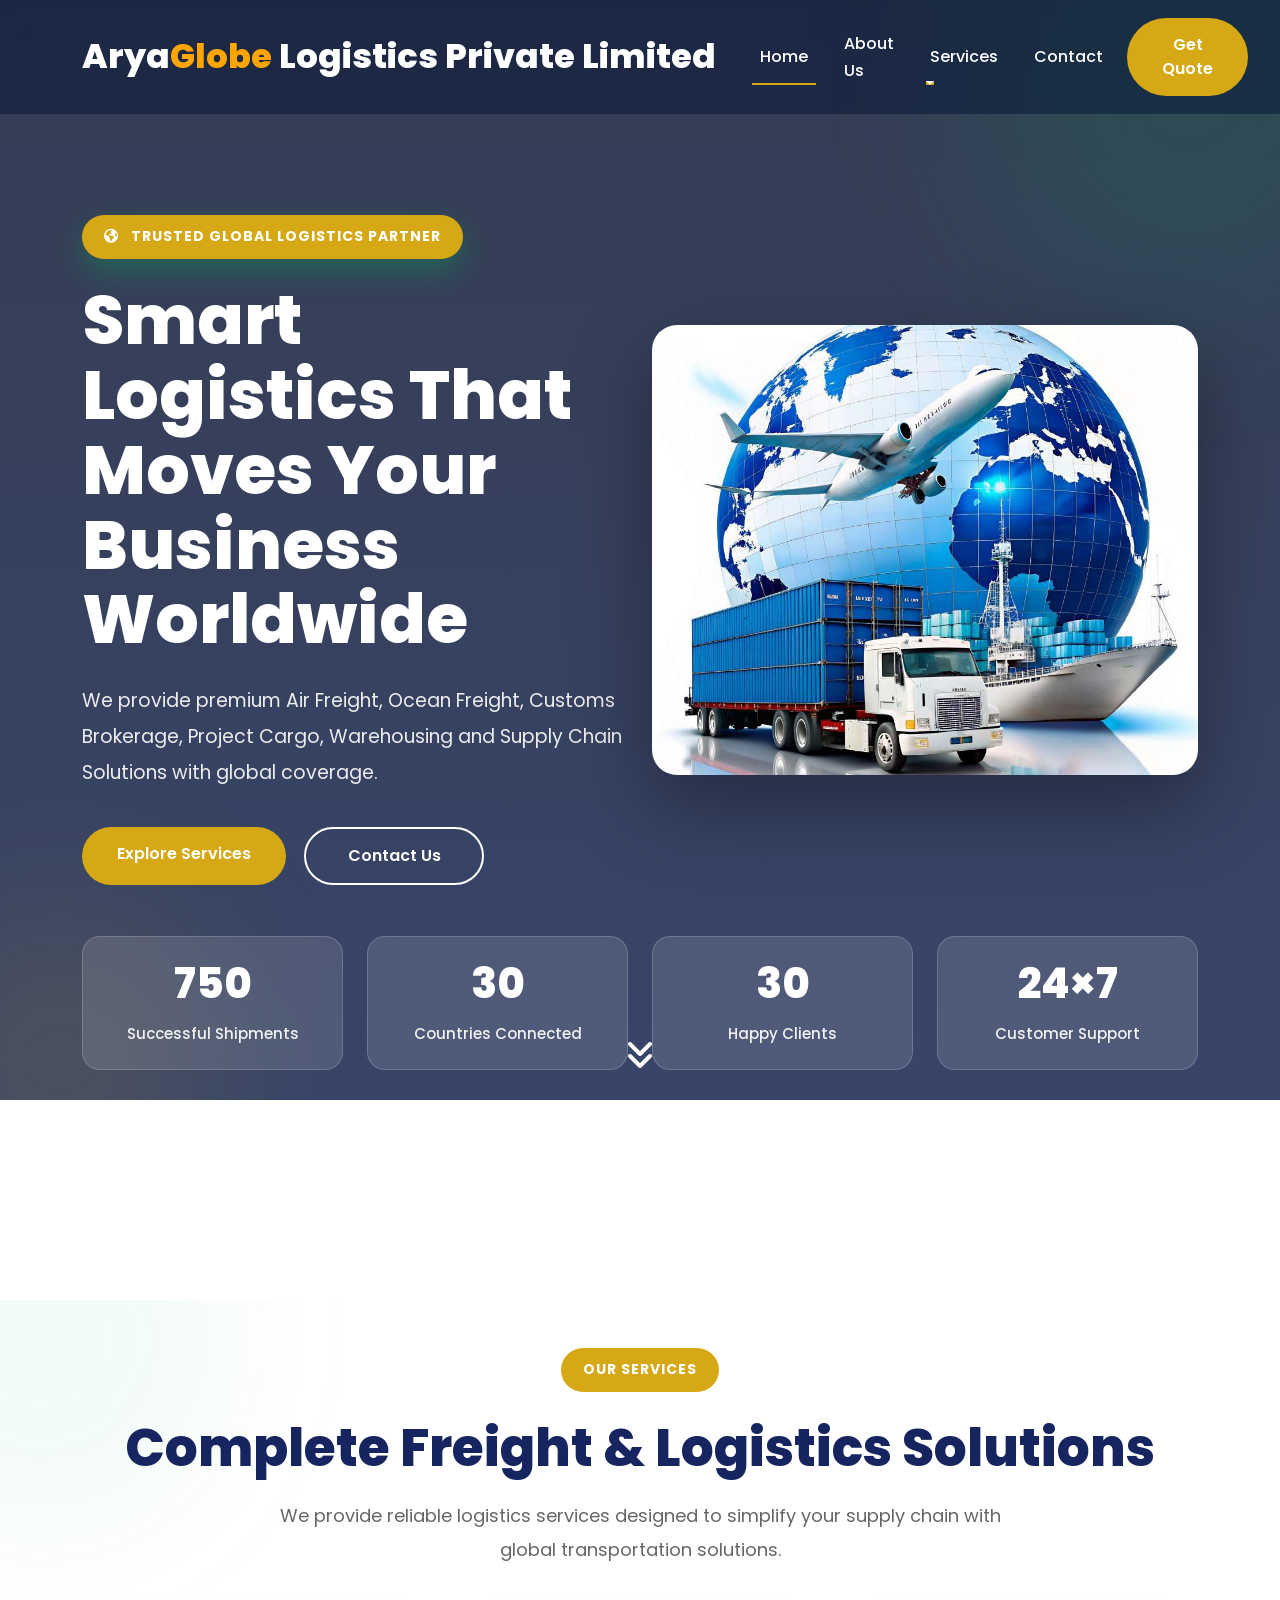
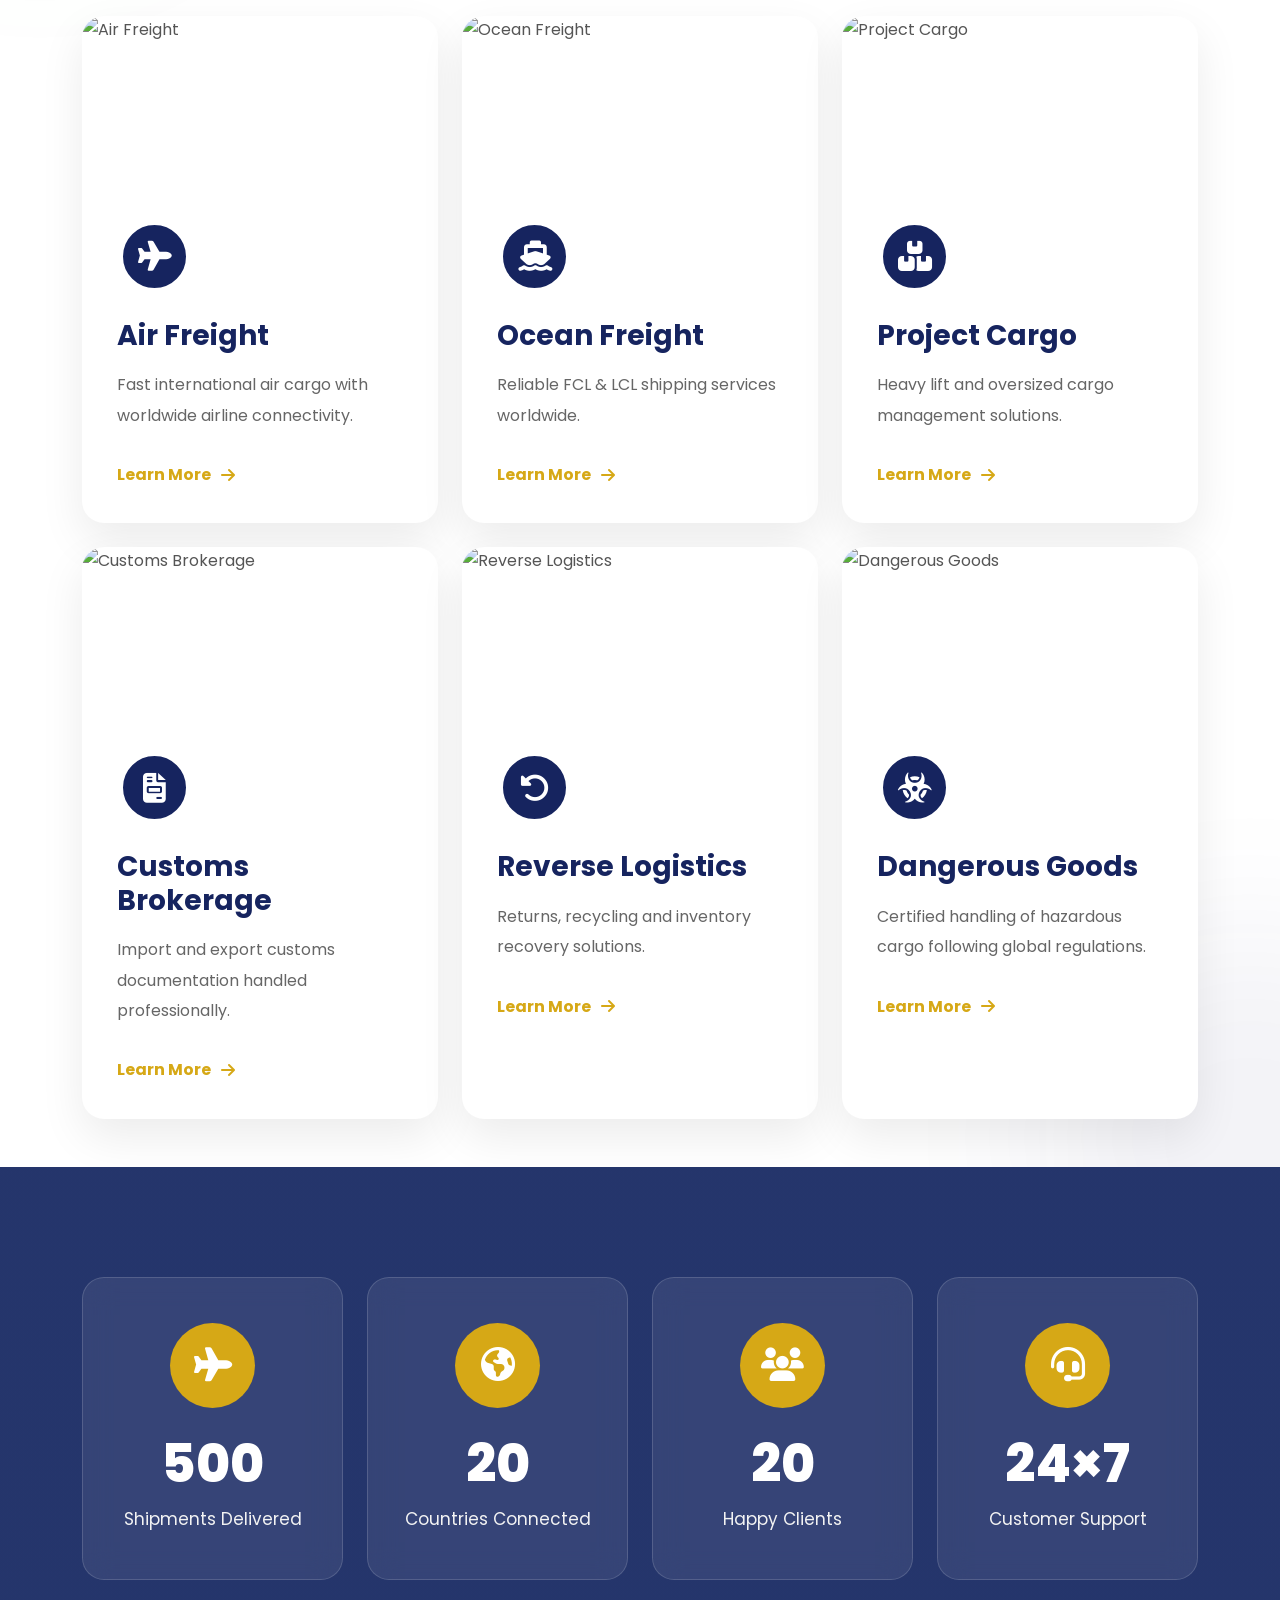
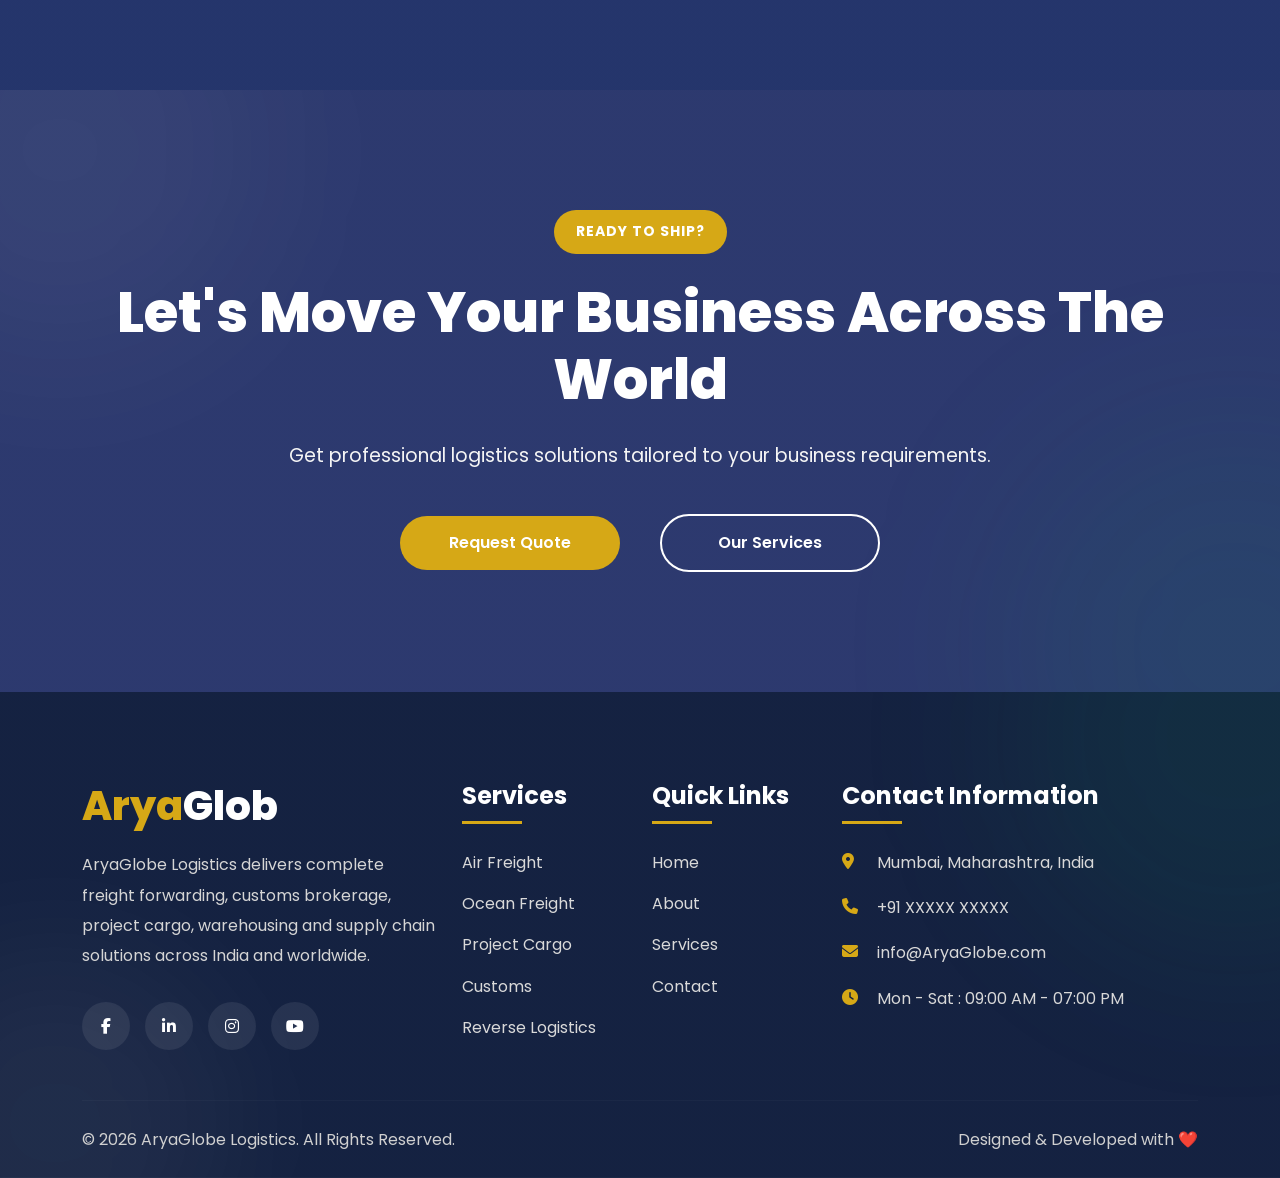
==== index.html @ 03ef766a "newChanges" ====
<!DOCTYPE html>
<html lang="en">

<head>

    <!-- ==========================================
            META TAGS
    =========================================== -->

    <meta charset="UTF-8">

    <meta http-equiv="X-UA-Compatible"
        content="IE=edge">

    <meta name="viewport"
        content="width=device-width, initial-scale=1.0">

    <meta name="description"
        content="AryaGlobe Logistics provides global logistics, freight forwarding, customs brokerage, air freight, ocean freight, project cargo and supply chain solutions.">

    <meta name="keywords"
        content="Logistics, Freight Forwarding, Air Freight, Ocean Freight, Customs Brokerage, Supply Chain, Cargo">

    <meta name="author"
        content="AryaGlobe Logistics">

    <meta property="og:title"
        content="AryaGlobe Logistics">

    <meta property="og:description"
        content="Reliable Freight & Logistics Solutions Worldwide">

    <meta property="og:image"
        content="images/hero-bg.jpg">

    <meta property="og:type"
        content="website">

    <title>

        AryaGlobe Logistics | Global Logistics & Freight Solutions

    </title>

    <!-- Favicon -->

    <link rel="icon"
        href="images/favicon.png">

    <!-- Google Font -->

    <link rel="preconnect"
        href="https://fonts.googleapis.com">

    <link rel="preconnect"
        href="https://fonts.gstatic.com"
        crossorigin>

    <link href="https://fonts.googleapis.com/css2?family=Poppins:wght@300;400;500;600;700;800&display=swap"
        rel="stylesheet">

    <!-- Bootstrap -->

    <link href="https://cdn.jsdelivr.net/npm/bootstrap@5.3.3/dist/css/bootstrap.min.css"
        rel="stylesheet">

    <!-- Bootstrap Icons -->

    <link rel="stylesheet"
        href="https://cdn.jsdelivr.net/npm/bootstrap-icons@1.11.3/font/bootstrap-icons.min.css">

    <!-- Font Awesome -->

    <link rel="stylesheet"
        href="https://cdnjs.cloudflare.com/ajax/libs/font-awesome/6.6.0/css/all.min.css">

    <!-- AOS -->

    <link href="https://unpkg.com/aos@2.3.4/dist/aos.css"
        rel="stylesheet">

    <!-- CSS -->

    <link rel="stylesheet"
        href="style.css">

    <link rel="stylesheet"
        href="responsive.css">

</head>

<body>

<!-- ===========================
        NAVBAR
============================ -->

<nav class="navbar navbar-expand-lg fixed-top">

    <div class="container">

        <a class="navbar-brand"
            href="index.html">

            Arya<span>Globe </span>Logistics Private Limited

        </a>

        <button class="navbar-toggler"

            type="button"

            data-bs-toggle="collapse"

            data-bs-target="#menu">

            <i class="fa-solid fa-bars"></i>

        </button>

        <div class="collapse navbar-collapse"

            id="menu">

            <ul class="navbar-nav ms-auto align-items-lg-center">

                <li class="nav-item">

                    <a class="nav-link active"

                        href="index.html">

                        Home

                    </a>

                </li>

                <li class="nav-item">

                    <a class="nav-link"

                        href="aboutus.html">

                        About Us

                    </a>

                </li>

                <li class="nav-item dropdown">

                    <a class="nav-link dropdown-toggle"

                        href="#"

                        role="button"

                        data-bs-toggle="dropdown">

                        Services

                    </a>

                    <ul class="dropdown-menu">

                        <li><a class="dropdown-item" href="air-freight.html">

                                <i class="fa-solid fa-plane me-2"></i>

                                Air Freight

                            </a></li>

                        <li><a class="dropdown-item" href="oceanfreight.html">

                                <i class="fa-solid fa-ship me-2"></i>

                                Ocean Freight

                            </a></li>

                        <li><a class="dropdown-item" href="project-cargo.html">

                                <i class="fa-solid fa-boxes-stacked me-2"></i>

                                Project Cargo

                            </a></li>

                        <li><a class="dropdown-item" href="custom-brokerage.html">

                                <i class="fa-solid fa-file-invoice me-2"></i>

                                Customs Brokerage

                            </a></li>

                        <li><a class="dropdown-item" href="reverse-logistics.html">

                                <i class="fa-solid fa-rotate-left me-2"></i>

                                Reverse Logistics

                            </a></li>

                        <li><a class="dropdown-item" href="dangerous-goods.html">

                                <i class="fa-solid fa-biohazard me-2"></i>

                                Dangerous Goods Handling

                            </a></li>

                    </ul>

                </li>

                <li class="nav-item">

                    <a class="nav-link"

                        href="contact.html">

                        Contact

                    </a>

                </li>

                <li class="nav-item ms-lg-3">

                    <a href="contact.html"

                        class="btn btn-success">

                        Get Quote

                    </a>

                </li>

            </ul>

        </div>

    </div>

</nav>

<!-- ======================================
        HERO SECTION
====================================== -->

<section class="hero">

    <div class="hero-bg"></div>

    <div class="overlay"></div>

    <div class="container">

        <div class="row align-items-center min-vh-100">

            <!-- LEFT -->

            <div class="col-lg-6 hero-content">

                <span class="hero-tag">

                    <i class="fa-solid fa-earth-americas"></i>

                    Trusted Global Logistics Partner

                </span>

                <h1>

                    Smart Logistics
                    That Moves
                    Your Business
                    Worldwide

                </h1>

                <p>

                    We provide premium Air Freight,
                    Ocean Freight,
                    Customs Brokerage,
                    Project Cargo,
                    Warehousing and Supply Chain
                    Solutions with global coverage.

                </p>

                <div class="hero-buttons">

                    <a href="services.html"

                        class="btn btn-success">

                        Explore Services

                    </a>

                    <a href="contact.html"

                        class="btn btn-outline-light">

                        Contact Us

                    </a>

                </div>

            </div>

            <!-- RIGHT -->

            <div class="col-lg-6">

                <div class="hero-image">

                    <img src="images/Home.jpeg"

                        class="img-fluid"

                        alt="Logistics">

                    <!-- <div class="floating-card top-card">

                        <i class="fa-solid fa-plane"></i>

                        <div>

                            <strong>

                                Air Freight

                            </strong>

                            <br>

                            Fast Worldwide Delivery

                        </div>

                    </div> -->

                    <!-- <div class="floating-card bottom-card">

                        <i class="fa-solid fa-ship"></i>

                        <div>

                            <strong>

                                Ocean Freight

                            </strong>

                            <br>

                            Global Shipping

                        </div>

                    </div> -->

                </div>

            </div>
                        <!-- ===========================
                 HERO STATS
            ============================ -->

        </div>

    </div>

    <div class="hero-stats">

        <div class="container">

            <div class="row g-4">

                <div class="col-lg-3 col-md-6 col-6">

                    <div class="stat-item">

                        <h2 class="counter" data-target="2500">2500+</h2>

                        <span>Successful Shipments</span>

                    </div>

                </div>

                <div class="col-lg-3 col-md-6 col-6">

                    <div class="stat-item">

                        <h2 class="counter" data-target="50">50+</h2>

                        <span>Countries Connected</span>

                    </div>

                </div>

                <div class="col-lg-3 col-md-6 col-6">

                    <div class="stat-item">

                        <h2 class="counter" data-target="100">100+</h2>

                        <span>Happy Clients</span>

                    </div>

                </div>

                <div class="col-lg-3 col-md-6 col-6">

                    <div class="stat-item">

                        <h2>24×7</h2>

                        <span>Customer Support</span>

                    </div>

                </div>

            </div>

        </div>

    </div>

    <!-- ===========================
         SCROLL DOWN
    ============================ -->

    <div class="scroll-down">

        <a href="#about">

            <i class="fa-solid fa-angles-down"></i>

        </a>

    </div>

</section>

<!-- ==========================================
        HERO END
========================================== -->

<!-- ==========================================
        ABOUT SECTION START
========================================== -->

<section id="about" class="about-preview">

    <div class="container">

        <div class="row align-items-center">

            <!-- About section starts in Part 2 -->

        </div>

    </div>

</section>
<!-- ===================================================
     ABOUT SECTION
=================================================== -->


<!-- ==================================================
     SERVICES SECTION
=================================================== -->

<section class="services-section py-5">

    <div class="container">

        <div class="text-center mb-5">

            <span class="section-tag">

                OUR SERVICES

            </span>

            <h2>

                Complete Freight &
                Logistics Solutions

            </h2>

            <p class="section-desc">

                We provide reliable logistics services designed
                to simplify your supply chain with global
                transportation solutions.

            </p>

        </div>

        <div class="row g-4">

            <!-- AIR FREIGHT -->

            <div class="col-lg-4 col-md-6">

                <div class="service-card">

                    <div class="service-image">

                        <img src="https://images.unsplash.com/photo-1436491865332-7a61a109cc05?auto=format&fit=crop&w=900&q=80"
                            alt="Air Freight">

                    </div>

                    <div class="service-content">

                        <div class="service-icon">

                            <i class="fa-solid fa-plane"></i>

                        </div>

                        <h3>

                            Air Freight

                        </h3>

                        <p>

                            Fast international air cargo with
                            worldwide airline connectivity.

                        </p>

                        <a href="air-freight.html">

                            Learn More

                            <i class="fa-solid fa-arrow-right"></i>

                        </a>

                    </div>

                </div>

            </div>

            <!-- OCEAN -->

            <div class="col-lg-4 col-md-6">

                <div class="service-card">

                    <div class="service-image">

                        <img src="https://images.unsplash.com/photo-1500375592092-40eb2168fd21?auto=format&fit=crop&w=900&q=80"
                            alt="Ocean Freight">

                    </div>

                    <div class="service-content">

                        <div class="service-icon">

                            <i class="fa-solid fa-ship"></i>

                        </div>

                        <h3>

                            Ocean Freight

                        </h3>

                        <p>

                            Reliable FCL & LCL shipping
                            services worldwide.

                        </p>

                        <a href="oceanfreight.html">

                            Learn More

                            <i class="fa-solid fa-arrow-right"></i>

                        </a>

                    </div>

                </div>

            </div>

            <!-- PROJECT -->

            <div class="col-lg-4 col-md-6">

                <div class="service-card">

                    <div class="service-image">

                        <img src="https://images.unsplash.com/photo-1517048676732-d65bc937f952?auto=format&fit=crop&w=900&q=80"
                            alt="Project Cargo">

                    </div>

                    <div class="service-content">

                        <div class="service-icon">

                            <i class="fa-solid fa-boxes-stacked"></i>

                        </div>

                        <h3>

                            Project Cargo

                        </h3>

                        <p>

                            Heavy lift and oversized cargo
                            management solutions.

                        </p>

                        <a href="project-cargo.html">

                            Learn More

                            <i class="fa-solid fa-arrow-right"></i>

                        </a>

                    </div>

                </div>

            </div>

            <!-- CUSTOMS -->

            <div class="col-lg-4 col-md-6">

                <div class="service-card">

                    <div class="service-image">

                        <img src="https://images.unsplash.com/photo-1454165804606-c3d57bc86b40?auto=format&fit=crop&w=900&q=80"
                            alt="Customs Brokerage">

                    </div>

                    <div class="service-content">

                        <div class="service-icon">

                            <i class="fa-solid fa-file-invoice"></i>

                        </div>

                        <h3>

                            Customs Brokerage

                        </h3>

                        <p>

                            Import and export customs
                            documentation handled professionally.

                        </p>

                        <a href="custom-brokerage.html">

                            Learn More

                            <i class="fa-solid fa-arrow-right"></i>

                        </a>

                    </div>

                </div>

            </div>

            <!-- REVERSE -->

            <div class="col-lg-4 col-md-6">

                <div class="service-card">

                    <div class="service-image">

                        <img src="https://images.unsplash.com/photo-1520607162513-77705c0f0d4a?auto=format&fit=crop&w=900&q=80"
                            alt="Reverse Logistics">

                    </div>

                    <div class="service-content">

                        <div class="service-icon">

                            <i class="fa-solid fa-rotate-left"></i>

                        </div>

                        <h3>

                            Reverse Logistics

                        </h3>

                        <p>

                            Returns, recycling and
                            inventory recovery solutions.

                        </p>

                        <a href="reverse-logistics.html">

                            Learn More

                            <i class="fa-solid fa-arrow-right"></i>

                        </a>

                    </div>

                </div>

            </div>

            <!-- DG -->

            <div class="col-lg-4 col-md-6">

                <div class="service-card">

                    <div class="service-image">

                        <img src="https://images.unsplash.com/photo-1586528116311-ad8dd3c8310d?auto=format&fit=crop&w=900&q=80"
                            alt="Dangerous Goods">

                    </div>

                    <div class="service-content">

                        <div class="service-icon">

                            <i class="fa-solid fa-biohazard"></i>

                        </div>

                        <h3>

                            Dangerous Goods

                        </h3>

                        <p>

                            Certified handling of hazardous
                            cargo following global regulations.

                        </p>

                        <a href="dangerous-goods.html">

                            Learn More

                            <i class="fa-solid fa-arrow-right"></i>

                        </a>

                    </div>

                </div>

            </div>

        </div>

    </div>

</section>
<!-- ==================================================
     WHY CHOOSE US
================================================== -->

<!-- <section class="why-section">

    <div class="container">

        <div class="text-center mb-5">

            <span class="section-tag">

                WHY CHOOSE US

            </span>

            <h2>

                Your Trusted Global Logistics Partner

            </h2>

            <p class="section-desc">

                We combine innovation, technology and
                operational excellence to deliver world-class
                logistics services.

            </p>

        </div>

        <div class="row g-4">

            <div class="col-lg-3 col-md-6">

                <div class="why-card">

                    <i class="fa-solid fa-earth-americas"></i>

                    <h4>

                        Global Network

                    </h4>

                    <p>

                        Worldwide freight connectivity across
                        major international destinations.

                    </p>

                </div>

            </div>

            <div class="col-lg-3 col-md-6">

                <div class="why-card">

                    <i class="fa-solid fa-truck-fast"></i>

                    <h4>

                        Fast Delivery

                    </h4>

                    <p>

                        On-time transportation backed by
                        modern logistics planning.

                    </p>

                </div>

            </div>

            <div class="col-lg-3 col-md-6">

                <div class="why-card">

                    <i class="fa-solid fa-shield-halved"></i>

                    <h4>

                        Safe Handling

                    </h4>

                    <p>

                        Secure cargo handling with complete
                        shipment protection.

                    </p>

                </div>

            </div>

            <div class="col-lg-3 col-md-6">

                <div class="why-card">

                    <i class="fa-solid fa-headset"></i>

                    <h4>

                        24×7 Support

                    </h4>

                    <p>

                        Dedicated logistics professionals
                        ready to assist anytime.

                    </p>

                </div>

            </div>

        </div>

    </div>

</section> -->

<!-- ==================================================
     COMPANY HIGHLIGHTS
================================================== -->

<!-- <section class="company-section">

    <div class="container">

        <div class="row align-items-center g-5">

            <div class="col-lg-6">

                <img src="https://images.unsplash.com/photo-1519003722824-194d4455a60c?auto=format&fit=crop&w=900&q=80"
                     class="img-fluid company-img"
                     alt="Freight Forwarding">

            </div>

            <div class="col-lg-6">

                <span class="section-tag">

                    COMPANY STRENGTHS

                </span>

                <h2>

                    Delivering Logistics Excellence Worldwide

                </h2>

                <p>

                    AryaGlobe Logistics provides customized
                    transportation solutions supported by
                    experienced professionals and modern
                    technology.

                </p>

                <ul class="company-list">

                    <li><i class="fa-solid fa-circle-check"></i> Air Freight</li>

                    <li><i class="fa-solid fa-circle-check"></i> Ocean Freight</li>

                    <li><i class="fa-solid fa-circle-check"></i> Customs Brokerage</li>

                    <li><i class="fa-solid fa-circle-check"></i> Project Cargo</li>

                    <li><i class="fa-solid fa-circle-check"></i> Reverse Logistics</li>

                    <li><i class="fa-solid fa-circle-check"></i> Dangerous Goods</li>

                </ul>

                <a href="aboutus.html"
                   class="btn btn-success mt-4">

                    Learn More

                </a>

            </div>

        </div>

    </div>

</section> -->

<!-- ==================================================
     OPERATIONS GALLERY
================================================== -->

<!-- <section class="gallery-section">

    <div class="container">

        <div class="text-center mb-5">

            <span class="section-tag">

                OUR OPERATIONS

            </span>

            <h2>

                Global Logistics Network

            </h2>

            <p class="section-desc">

                Reliable freight transportation across
                Air, Ocean and Road.

            </p>

        </div>

        <div class="row g-4">

            <div class="col-lg-4">

                <div class="gallery-card">

                    <img src="https://images.unsplash.com/photo-1494412519320-aa613dfb7738?auto=format&fit=crop&w=900&q=80"
                         alt="Warehouse">

                </div>

            </div>

            <div class="col-lg-4">

                <div class="gallery-card">

                    <img src="https://images.unsplash.com/photo-1519003722824-194d4455a60c?auto=format&fit=crop&w=900&q=80"
     alt="Shipping">

                </div>

            </div>

            <div class="col-lg-4">

                <div class="gallery-card">

                    <img src="https://images.unsplash.com/photo-1515169067868-5387ec356754?auto=format&fit=crop&w=900&q=80"
                         alt="Cargo">

                </div>

            </div>

        </div>

    </div>

</section> -->
<!-- ===========================================
     STATISTICS
=========================================== -->

<section class="stats-section">

    <div class="container">

        <div class="row g-4">

            <div class="col-lg-3 col-md-6">

                <div class="stat-card">

                    <i class="fa-solid fa-plane"></i>

                    <h2 class="counter" data-target="2500">0</h2>

                    <p>Shipments Delivered</p>

                </div>

            </div>

            <div class="col-lg-3 col-md-6">

                <div class="stat-card">

                    <i class="fa-solid fa-earth-americas"></i>

                    <h2 class="counter" data-target="50">0</h2>

                    <p>Countries Connected</p>

                </div>

            </div>

            <div class="col-lg-3 col-md-6">

                <div class="stat-card">

                    <i class="fa-solid fa-users"></i>

                    <h2 class="counter" data-target="100">0</h2>

                    <p>Happy Clients</p>

                </div>

            </div>

            <div class="col-lg-3 col-md-6">

                <div class="stat-card">

                    <i class="fa-solid fa-headset"></i>

                    <h2>24×7</h2>

                    <p>Customer Support</p>

                </div>

            </div>

        </div>

    </div>

</section>

<!-- ===========================================
     TESTIMONIALS
=========================================== -->

<!-- <section class="testimonial-section">

    <div class="container">

        <div class="text-center mb-5">

            <span class="section-tag">

                TESTIMONIALS

            </span>

            <h2>

                What Our Clients Say

            </h2>

            <p class="section-desc">

                Trusted by businesses across industries.

            </p>

        </div>

        <div class="row g-4">

            <div class="col-lg-4">

                <div class="testimonial-card">

                    <div class="stars">

                        ★★★★★

                    </div>

                    <p>

                        AryaGlobe handled our international cargo
                        professionally and delivered before schedule.

                    </p>

                    <h5>

                        Rahul Sharma

                    </h5>

                    <span>

                        Export Manager

                    </span>

                </div>

            </div>

            <div class="col-lg-4">

                <div class="testimonial-card">

                    <div class="stars">

                        ★★★★★

                    </div>

                    <p>

                        Excellent customs clearance and outstanding
                        customer support throughout the shipment.

                    </p>

                    <h5>

                        Priya Mehta

                    </h5>

                    <span>

                        Supply Chain Head

                    </span>

                </div>

            </div>

            <div class="col-lg-4">

                <div class="testimonial-card">

                    <div class="stars">

                        ★★★★★

                    </div>

                    <p>

                        Fast delivery, competitive pricing and
                        complete shipment visibility.

                    </p>

                    <h5>

                        David Joseph

                    </h5>

                    <span>

                        Operations Director

                    </span>

                </div>

            </div>

        </div>

    </div>

</section> -->

<!-- ===========================================
     CALL TO ACTION
=========================================== -->

<section class="cta-section">

    <div class="container text-center">

        <span class="section-tag">

            READY TO SHIP?

        </span>

        <h2>

            Let's Move Your Business
            Across The World

        </h2>

        <p>

            Get professional logistics solutions tailored to
            your business requirements.

        </p>

        <a href="contact.html"

           class="btn btn-success">

            Request Quote

        </a>

        <a href="services.html"

           class="btn btn-outline-light ms-3">

            Our Services

        </a>

    </div>

</section>
<!-- ==========================================
        FOOTER
========================================== -->

<footer class="footer-section">

    <div class="container">

        <div class="row gy-5">

            <!-- COMPANY -->

            <div class="col-lg-4">

                <div class="footer-logo">

                    <h2>

                        <span>Arya</span>Glob

                    </h2>

                    <p>

                        AryaGlobe Logistics delivers complete
                        freight forwarding, customs brokerage,
                        project cargo, warehousing and supply
                        chain solutions across India and
                        worldwide.

                    </p>

                </div>

                <div class="footer-social">

                    <a href="#">

                        <i class="fab fa-facebook-f"></i>

                    </a>

                    <a href="#">

                        <i class="fab fa-linkedin-in"></i>

                    </a>

                    <a href="#">

                        <i class="fab fa-instagram"></i>

                    </a>

                    <a href="#">

                        <i class="fab fa-youtube"></i>

                    </a>

                </div>

            </div>

            <!-- SERVICES -->

            <div class="col-lg-2 col-md-6">

                <h4>

                    Services

                </h4>

                <ul class="footer-links">

                    <li>

                        <a href="air-freight.html">

                            Air Freight

                        </a>

                    </li>

                    <li>

                        <a href="oceanfreight.html">

                            Ocean Freight

                        </a>

                    </li>

                    <li>

                        <a href="project-cargo.html">

                            Project Cargo

                        </a>

                    </li>

                    <li>

                        <a href="custom-brokerage.html">

                            Customs

                        </a>

                    </li>

                    <li>

                        <a href="reverse-logistics.html">

                            Reverse Logistics

                        </a>

                    </li>

                </ul>

            </div>

            <!-- QUICK LINKS -->

            <div class="col-lg-2 col-md-6">

                <h4>

                    Quick Links

                </h4>

                <ul class="footer-links">

                    <li>

                        <a href="index.html">

                            Home

                        </a>

                    </li>

                    <li>

                        <a href="aboutus.html">

                            About

                        </a>

                    </li>

                    <li>

                        <a href="services.html">

                            Services

                        </a>

                    </li>

                    <li>

                        <a href="contact.html">

                            Contact

                        </a>

                    </li>

                </ul>

            </div>

            <!-- CONTACT -->

            <div class="col-lg-4">

                <h4>

                    Contact Information

                </h4>

                <div class="footer-contact">

                    <p>

                        <i class="fa-solid fa-location-dot"></i>

                        Mumbai, Maharashtra, India

                    </p>

                    <p>

                        <i class="fa-solid fa-phone"></i>

                        +91 XXXXX XXXXX

                    </p>

                    <p>

                        <i class="fa-solid fa-envelope"></i>

                        info@AryaGlobe.com

                    </p>

                    <p>

                        <i class="fa-solid fa-clock"></i>

                        Mon - Sat : 09:00 AM - 07:00 PM

                    </p>

                </div>

            </div>

        </div>

        <hr>

        <div class="footer-bottom">

            <div class="row align-items-center">

                <div class="col-lg-6">

                    <p>

                        © <span id="year"></span>
                        AryaGlobe Logistics.
                        All Rights Reserved.

                    </p>

                </div>

                <div class="col-lg-6 text-lg-end">

                    <p>

                        Designed &
                        Developed with ❤️

                    </p>

                </div>

            </div>

        </div>

    </div>

</footer>

<!-- ==========================================
        BACK TO TOP
========================================== -->

<a href="#"

class="back-top"

id="backTop">

<i class="fa-solid fa-arrow-up"></i>

</a>

<!-- ==========================================
        PRELOADER
========================================== -->

<div class="preloader"

id="preloader">

<div class="loader"></div>

</div>

<!-- ==========================================
        JAVASCRIPT
========================================== -->

<script src="https://cdn.jsdelivr.net/npm/bootstrap@5.3.3/dist/js/bootstrap.bundle.min.js"></script>

<script src="https://unpkg.com/aos@2.3.4/dist/aos.js"></script>

<script src="js/main.js"></script>

</body>

</html>
---- style.css ----
/*==================================================
    AryaGlobe LOGISTICS
    STYLE.CSS
    PART 1A
====================================================*/

/*==============================
        GOOGLE FONT
===============================*/

@import url('https://fonts.googleapis.com/css2?family=Poppins:wght@300;400;500;600;700;800&display=swap');

/*==============================
        RESET
===============================*/

*{
    margin:0;
    padding:0;
    box-sizing:border-box;
}

html{
    scroll-behavior:smooth;
}

body{

    font-family:'Poppins',sans-serif;

    font-size:16px;

    line-height:1.7;

    color:#555;

    background:#ffffff;

    overflow-x:hidden;

}

img{

    max-width:100%;

    display:block;

}

a{

    text-decoration:none;

    transition:.35s ease;

}

ul{

    list-style:none;

    margin:0;

    padding:0;

}

section{

    position:relative;

    padding:100px 0;

}

.container{

    position:relative;

    z-index:2;

}

/*==============================
        TYPOGRAPHY
===============================*/

h1,
h2,
h3,
h4,
h5,
h6{

    font-weight:700;

    color:#16245f;

    line-height:1.2;

}

h1{

    font-size:64px;

}

h2{

    font-size:48px;

}

h3{

    font-size:34px;

}

h4{

    font-size:28px;

}

p{

    color:#666;

    margin-bottom:18px;

}

/*==============================
        COMMON TAG
===============================*/

.section-tag,
.hero-tag{

    display:inline-block;

    padding:10px 22px;

    border-radius:50px;

    background:#d6a816;

    color:#fff;

    font-size:14px;

    font-weight:700;

    text-transform:uppercase;

    letter-spacing:1px;

    margin-bottom:25px;

}

.section-tag i,
.hero-tag i{

    margin-right:8px;

}

/*==============================
        BUTTONS
===============================*/

.btn{

    border-radius:50px;

    padding:15px 35px;

    font-size:16px;

    font-weight:600;

    transition:.35s ease;

}

.btn-success{

    background:#d6a816;

    border:none;

    color:#fff;

}

.btn-success:hover{

    background:#d6a816;

    transform:translateY(-5px);

    box-shadow:0 15px 30px rgba(0,176,80,.35);

}

.btn-outline-light{

    border:2px solid #fff;

    color:#fff;

}

.btn-outline-light:hover{

    background:#fff;

    color:#16245f;

}

.btn-outline-dark{

    border:2px solid #16245f;

    color:#16245f;

}

.btn-outline-dark:hover{

    background:#16245f;

    color:#fff;

}

/*==============================
        NAVBAR
===============================*/

.navbar{

    position:fixed;

    top:0;

    left:0;

    width:100%;

    padding:18px 0;

    background:rgba(9,24,55,.55);

    backdrop-filter:blur(12px);

    z-index:9999;

    transition:.4s;

}

.navbar.scrolled{

    background:#16245f;

    box-shadow:0 10px 30px rgba(0,0,0,.18);

}

.navbar-brand{

    color:#fff!important;

    font-size:34px;

    font-weight:800;

}

.navbar-brand span{

    color:orange;

}

.navbar-toggler{

    border:none;

    box-shadow:none!important;

    color:#fff;

    font-size:26px;

}

.navbar-nav .nav-link{

    color:#fff!important;

    font-size:16px;

    font-weight:500;

    margin-left:20px;

    position:relative;

}

.navbar-nav .nav-link::after{

    content:"";

    position:absolute;

    bottom:-6px;

    left:0;

    width:0;

    height:2px;

    background:#d6a816;

    transition:.35s;

}

.navbar-nav .nav-link:hover::after,

.navbar-nav .nav-link.active::after{

    width:100%;

}

.navbar-nav .nav-link:hover{

    color:#d6a816!important;

}

.dropdown-menu{

    border:none;

    border-radius:18px;

    padding:15px;

    box-shadow:0 20px 50px rgba(0,0,0,.12);

}

.dropdown-item{

    border-radius:10px;

    padding:12px 16px;

    transition:.3s;

}

.dropdown-item:hover{

    background:#d6a816;

    color:#fff;

}

/*==============================
        COMMON UTILITIES
===============================*/

.shadow-lg{

    box-shadow:0 20px 50px rgba(0,0,0,.15)!important;

}

.rounded-4{

    border-radius:20px!important;

}

.text-primary{

    color:#16245f!important;

}

.text-success{

    color:#d6a816!important;

}

.bg-light{

    background:#f8fafc!important;

}

.mb-60{

    margin-bottom:60px;

}

.mt-60{

    margin-top:60px;

}

/*==============================
        SCROLLBAR
===============================*/

::-webkit-scrollbar{

    width:10px;

}

::-webkit-scrollbar-track{

    background:#ececec;

}

::-webkit-scrollbar-thumb{

    background:#d6a816;

    border-radius:20px;

}

::-webkit-scrollbar-thumb:hover{

    background:#16245f;

}

/*==============================
        TEXT SELECTION
===============================*/

::selection{

    background:#d6a816;

    color:#fff;

}
/*==================================================
    PART 1B
    HERO SECTION
====================================================*/

/*==============================
        HERO
===============================*/

.hero{

    position:relative;

    min-height:100vh;

    display:flex;

    align-items:center;

    overflow:hidden;

    color:#fff;

}

/*==============================
        HERO BACKGROUND
===============================*/

.hero-bg{

    position:absolute;

    inset:0;

    background:url("https://images.unsplash.com/photo-1529070538774-1843cb3265df?auto=format&fit=crop&w=2000&q=80");

    background-size:cover;

    background-position:center;

    background-repeat:no-repeat;

    z-index:-3;

}

.overlay{

    position:absolute;

    inset:0;

    background:linear-gradient(
        rgba(8,18,45,.82),
        rgba(12,28,72,.82)
    );

    z-index:-2;

}

/*==============================
        HERO CONTENT
===============================*/

.hero-content{

    position:relative;

    z-index:5;

}

.hero-content h1{

    color:#fff;

    font-size:68px;

    font-weight:800;

    line-height:1.1;

    margin-bottom:25px;

    max-width:700px;

}

.hero-content p{

    color:#ececec;

    font-size:19px;

    line-height:1.9;

    max-width:620px;

    margin-bottom:35px;

}

.hero-buttons{

    display:flex;

    gap:18px;

    flex-wrap:wrap;

}

/*==============================
        HERO IMAGE
===============================*/

.hero-image{

    position:relative;

    z-index:5;

    text-align:center;

}

.hero-image img{

    width:100%;

    max-width:560px;

    border-radius:25px;

    box-shadow:0 30px 80px rgba(0,0,0,.35);

    animation:heroFloat 5s ease-in-out infinite;

}

@keyframes heroFloat{

    0%{

        transform:translateY(0);

    }

    50%{

        transform:translateY(-18px);

    }

    100%{

        transform:translateY(0);

    }

}

/*==============================
        FLOATING CARDS
===============================*/

.floating-card{

    position:absolute;

    background:#fff;

    color:#222;

    display:flex;

    align-items:center;

    gap:15px;

    padding:18px 22px;

    border-radius:16px;

    box-shadow:0 18px 45px rgba(0,0,0,.18);

    min-width:240px;

    z-index:20;

}

.floating-card strong{

    color:#16245f;

    font-size:18px;

}

.floating-card i{

    width:55px;

    height:55px;

    display:flex;

    justify-content:center;

    align-items:center;

    border-radius:50%;

    background:#d6a816;

    color:#fff;

    font-size:22px;

}

.top-card{

    top:50px;

    right:-35px;

}

.bottom-card{

    bottom:40px;

    left:-35px;

}

/*==============================
        HERO STATS
===============================*/

.hero-stats{

    position:absolute;

    bottom:30px;

    left:0;

    width:100%;

    z-index:30;

}

.stat-item{

    background:rgba(255,255,255,.12);

    backdrop-filter:blur(12px);

    border-radius:18px;

    padding:22px;

    text-align:center;

    transition:.35s;

    border:1px solid rgba(255,255,255,.18);

}

.stat-item:hover{

    transform:translateY(-8px);

    background:rgba(255,255,255,.20);

}

.stat-item h2{

    color:#fff;

    font-size:42px;

    font-weight:800;

    margin-bottom:10px;

}

.stat-item span{

    color:#f2f2f2;

    font-size:15px;

    font-weight:500;

}

/*==============================
        SCROLL INDICATOR
===============================*/

.scroll-down{

    position:absolute;

    left:50%;

    bottom:18px;

    transform:translateX(-50%);

    z-index:50;

}

.scroll-down a{

    color:#fff;

    font-size:32px;

    display:inline-block;

    animation:bounceArrow 2s infinite;

}

@keyframes bounceArrow{

    0%,100%{

        transform:translateY(0);

    }

    50%{

        transform:translateY(10px);

    }

}

/*==============================
        HERO DECORATION
===============================*/

.hero::after{

    content:"";

    position:absolute;

    width:420px;

    height:420px;

    border-radius:50%;

    background:rgba(0,176,80,.12);

    top:-120px;

    right:-120px;

    filter:blur(80px);

    z-index:-1;

}

.hero::before{

    content:"";

    position:absolute;

    width:320px;

    height:320px;

    border-radius:50%;

    background:rgba(255,193,7,.10);

    bottom:-120px;

    left:-100px;

    filter:blur(80px);

    z-index:-1;

}

/*==============================
        HERO TAG
===============================*/

.hero-tag{

    box-shadow:0 12px 30px rgba(0,176,80,.35);

}

/*==============================
        BUTTON EFFECT
===============================*/

.hero-buttons .btn{

    min-width:180px;

    text-align:center;

}
/*==================================================
        PART 2A
        ABOUT SECTION
====================================================*/

.about-section{

    position:relative;

    background:#ffffff;

    padding:110px 0;

    overflow:hidden;

}

/*==============================
        IMAGES
===============================*/

.about-images{

    position:relative;

    padding:40px;

}

.main-img{

    width:100%;

    border-radius:24px;

    box-shadow:0 25px 60px rgba(0,0,0,.15);

    transition:.4s;

}

.main-img:hover{

    transform:scale(1.03);

}

.small-img{

    position:absolute;

    right:0;

    bottom:-20px;

    width:240px;

    border:8px solid #fff;

    border-radius:20px;

    box-shadow:0 20px 45px rgba(0,0,0,.15);

    transition:.4s;

}

.small-img:hover{

    transform:translateY(-10px);

}

/*==============================
        EXPERIENCE CARD
===============================*/

.experience-card{

    position:absolute;

    left:0;

    bottom:60px;

    width:220px;

    background:#d6a816;

    color:#fff;

    border-radius:20px;

    padding:28px;

    text-align:center;

    box-shadow:0 18px 40px rgba(0,176,80,.35);

}

.experience-card h2{

    color:#fff;

    font-size:48px;

    margin-bottom:10px;

    font-weight:800;

}

.experience-card span{

    display:block;

    font-size:15px;

    line-height:1.7;

}

/*==============================
        CONTENT
===============================*/

.about-section h2{

    font-size:52px;

    font-weight:800;

    color:#16245f;

    margin-bottom:25px;

}

.about-section p{

    font-size:17px;

    color:#666;

    line-height:1.9;

    margin-bottom:18px;

}

/*==============================
        FEATURE BOX
===============================*/

.about-feature{

    display:flex;

    align-items:flex-start;

    gap:18px;

    padding:24px;

    border-radius:18px;

    background:#fff;

    box-shadow:0 12px 35px rgba(0,0,0,.08);

    transition:.35s;

    height:100%;

}

.about-feature:hover{

    transform:translateY(-8px);

    box-shadow:0 20px 50px rgba(0,0,0,.15);

}

.about-feature .icon{

    width:70px;

    height:70px;

    border-radius:50%;

    background:#16245f;

    color:#fff;

    display:flex;

    justify-content:center;

    align-items:center;

    font-size:28px;

    flex-shrink:0;

    transition:.35s;

}

.about-feature:hover .icon{

    background:#d6a816;

    transform:rotate(8deg);

}

.about-feature h5{

    color:#16245f;

    font-size:22px;

    margin-bottom:8px;

    font-weight:700;

}

.about-feature p{

    margin:0;

    font-size:15px;

    line-height:1.7;

}

/*==============================
        BUTTONS
===============================*/

.about-section .btn{

    min-width:180px;

}

/*==============================
        BACKGROUND SHAPES
===============================*/

.about-section::before{

    content:"";

    position:absolute;

    width:350px;

    height:350px;

    border-radius:50%;

    background:rgba(0,176,80,.05);

    top:-120px;

    left:-120px;

    filter:blur(60px);

}

.about-section::after{

    content:"";

    position:absolute;

    width:300px;

    height:300px;

    border-radius:50%;

    background:rgba(22,36,95,.05);

    bottom:-120px;

    right:-120px;

    filter:blur(60px);

}
/*==================================================
        PART 3B
        SERVICES SECTION
====================================================*/

.services-section{

    position:relative;

    padding:110px 0;

    background:
    linear-gradient(rgba(255,255,255,.96),rgba(255,255,255,.96)),
    url("https://images.unsplash.com/photo-1500530855697-b586d89ba3ee?auto=format&fit=crop&w=1800&q=80");

    background-size:cover;

    background-position:center;

    overflow:hidden;

}

/*==============================
        SECTION TITLE
===============================*/

.services-section h2{

    font-size:52px;

    font-weight:800;

    color:#16245f;

    margin-bottom:20px;

}

.section-desc{

    max-width:760px;

    margin:auto;

    color:#666;

    font-size:18px;

    line-height:1.9;

}

/*==============================
        SERVICE CARD
===============================*/

.service-card{

    background:#fff;

    border-radius:22px;

    overflow:hidden;

    box-shadow:0 18px 45px rgba(0,0,0,.08);

    transition:.4s;

    height:100%;

    position:relative;

}

.service-card:hover{

    transform:translateY(-12px);

    box-shadow:0 30px 65px rgba(0,0,0,.18);

}

/*==============================
        IMAGE
===============================*/

.service-image{

    overflow:hidden;

    height:240px;

}

.service-image img{

    width:100%;

    height:100%;

    object-fit:cover;

    transition:.6s;

}

.service-card:hover .service-image img{

    transform:scale(1.12);

}

/*==============================
        CONTENT
===============================*/

.service-content{

    padding:35px;

    position:relative;

}

/*==============================
        ICON
===============================*/

.service-icon{

    width:75px;

    height:75px;

    border-radius:50%;

    background:#16245f;

    color:#fff;

    display:flex;

    justify-content:center;

    align-items:center;

    font-size:30px;

    margin-top:-72px;

    margin-bottom:25px;

    border:6px solid #fff;

    transition:.35s;

}

.service-card:hover .service-icon{

    background:#d6a816;

    transform:rotate(10deg);

}

/*==============================
        TEXT
===============================*/

.service-content h3{

    color:#16245f;

    font-size:28px;

    margin-bottom:18px;

    font-weight:700;

}

.service-content p{

    color:#666;

    font-size:16px;

    line-height:1.9;

    margin-bottom:30px;

}

/*==============================
        BUTTON
===============================*/

.service-content a{

    display:inline-flex;

    align-items:center;

    gap:10px;

    color:#d6a816;

    font-weight:700;

    transition:.35s;

}

.service-content a i{

    transition:.35s;

}

.service-card:hover .service-content a{

    color:#16245f;

}

.service-card:hover .service-content a i{

    transform:translateX(8px);

}

/*==============================
        TOP BORDER
===============================*/

.service-card::before{

    content:"";

    position:absolute;

    left:0;

    top:0;

    width:100%;

    height:5px;

    background:#d6a816;

    transform:scaleX(0);

    transition:.35s;

}

.service-card:hover::before{

    transform:scaleX(1);

}

/*==============================
        BADGE
===============================*/

.service-badge{

    position:absolute;

    top:20px;

    left:20px;

    background:#d6a816;

    color:#fff;

    padding:8px 18px;

    border-radius:30px;

    font-size:13px;

    font-weight:600;

}

/*==============================
        BACKGROUND SHAPES
===============================*/

.services-section::before{

    content:"";

    position:absolute;

    width:380px;

    height:380px;

    border-radius:50%;

    background:rgba(0,176,80,.05);

    left:-150px;

    top:-150px;

    filter:blur(70px);

}

.services-section::after{

    content:"";

    position:absolute;

    width:420px;

    height:420px;

    border-radius:50%;

    background:rgba(22,36,95,.05);

    right:-180px;

    bottom:-180px;

    filter:blur(70px);

}
/*==================================================
        PART 4B
        WHY CHOOSE US
        COMPANY
        GALLERY
====================================================*/

/*==========================================
        WHY SECTION
==========================================*/

.why-section{

    padding:110px 0;

    background:#ffffff;

    position:relative;

    overflow:hidden;

}

.why-section h2{

    font-size:52px;

    color:#16245f;

    font-weight:800;

    margin-bottom:20px;

}

/*==========================================
        WHY CARD
==========================================*/

.why-card{

    background:#fff;

    border-radius:24px;

    padding:45px 30px;

    text-align:center;

    height:100%;

    transition:.4s;

    box-shadow:0 18px 45px rgba(0,0,0,.08);

    position:relative;

    overflow:hidden;

}

.why-card::before{

    content:"";

    position:absolute;

    top:0;

    left:0;

    width:100%;

    height:5px;

    background:#d6a816;

    transform:scaleX(0);

    transition:.4s;

}

.why-card:hover::before{

    transform:scaleX(1);

}

.why-card:hover{

    transform:translateY(-12px);

    box-shadow:0 28px 60px rgba(0,0,0,.15);

}

.why-card i{

    width:90px;

    height:90px;

    margin:auto;

    margin-bottom:25px;

    border-radius:50%;

    background:#16245f;

    color:#fff;

    display:flex;

    justify-content:center;

    align-items:center;

    font-size:34px;

    transition:.35s;

}

.why-card:hover i{

    background:#d6a816;

    transform:rotate(10deg);

}

.why-card h4{

    color:#16245f;

    font-size:28px;

    margin-bottom:18px;

}

.why-card p{

    color:#666;

    font-size:16px;

    line-height:1.9;

}

/*==========================================
        COMPANY SECTION
==========================================*/

.company-section{

    padding:110px 0;

    background:#f8fafc;

    position:relative;

}

.company-img{

    width:100%;

    border-radius:25px;

    box-shadow:0 25px 60px rgba(0,0,0,.12);

    transition:.45s;

}

.company-img:hover{

    transform:scale(1.03);

}

.company-section h2{

    font-size:52px;

    font-weight:800;

    color:#16245f;

    margin-bottom:25px;

}

.company-section p{

    color:#666;

    font-size:17px;

    line-height:1.9;

}

/*==========================================
        COMPANY LIST
==========================================*/

.company-list{

    margin-top:30px;

}

.company-list li{

    display:flex;

    align-items:center;

    gap:15px;

    margin-bottom:18px;

    font-size:17px;

    font-weight:600;

    color:#444;

}

.company-list i{

    color:#d6a816;

    font-size:20px;

}

/*==========================================
        GALLERY
==========================================*/

.gallery-section{

    padding:110px 0;

    background:#ffffff;

}

.gallery-card{

    overflow:hidden;

    border-radius:22px;

    box-shadow:0 18px 45px rgba(0,0,0,.10);

    position:relative;

}

.gallery-card img{

    width:100%;

    height:320px;

    object-fit:cover;

    transition:.6s;

}

.gallery-card:hover img{

    transform:scale(1.12);

}

.gallery-card::after{

    content:"";

    position:absolute;

    inset:0;

    background:linear-gradient(

        transparent,

        rgba(0,0,0,.25)

    );

    opacity:0;

    transition:.4s;

}

.gallery-card:hover::after{

    opacity:1;

}

/*==========================================
        SHAPES
==========================================*/

.why-section::before{

    content:"";

    position:absolute;

    width:400px;

    height:400px;

    border-radius:50%;

    background:rgba(0,176,80,.05);

    left:-180px;

    top:-180px;

    filter:blur(80px);

}

.company-section::after{

    content:"";

    position:absolute;

    width:420px;

    height:420px;

    border-radius:50%;

    background:rgba(22,36,95,.05);

    right:-180px;

    bottom:-180px;

    filter:blur(80px);

}

/*==========================================
        BUTTON
==========================================*/

.company-section .btn{

    min-width:200px;

    margin-top:15px;

}
/*==================================================
        PART 5B
        STATS
        TESTIMONIAL
        CTA
====================================================*/

/*==========================================
        STATS SECTION
==========================================*/

.stats-section{

    position:relative;

    padding:110px 0;

    background:
    linear-gradient(rgba(18,36,95,.92),rgba(18,36,95,.92)),
    url("https://images.unsplash.com/photo-1529070538774-1843cb3265df?auto=format&fit=crop&w=2000&q=80");

    background-size:cover;

    background-position:center;

    overflow:hidden;

}

.stat-card{

    background:rgba(255,255,255,.08);

    backdrop-filter:blur(14px);

    border:1px solid rgba(255,255,255,.15);

    border-radius:22px;

    padding:45px 25px;

    text-align:center;

    transition:.4s;

    height:100%;

}

.stat-card:hover{

    transform:translateY(-12px);

    background:rgba(255,255,255,.15);

    box-shadow:0 25px 60px rgba(0,0,0,.25);

}

.stat-card i{

    width:85px;

    height:85px;

    border-radius:50%;

    background:#d6a816;

    color:#fff;

    display:flex;

    justify-content:center;

    align-items:center;

    margin:auto;

    margin-bottom:25px;

    font-size:34px;

}

.stat-card h2{

    color:#fff;

    font-size:52px;

    font-weight:800;

    margin-bottom:10px;

}

.stat-card p{

    color:#f3f3f3;

    font-size:17px;

    margin:0;

}

/*==========================================
        TESTIMONIAL
==========================================*/

.testimonial-section{

    padding:110px 0;

    background:#f8fafc;

}

.testimonial-card{

    background:#fff;

    border-radius:24px;

    padding:40px;

    height:100%;

    position:relative;

    transition:.4s;

    box-shadow:0 18px 45px rgba(0,0,0,.08);

}

.testimonial-card:hover{

    transform:translateY(-10px);

    box-shadow:0 30px 70px rgba(0,0,0,.15);

}

.testimonial-card::before{

    content:"❝";

    position:absolute;

    top:18px;

    right:28px;

    font-size:80px;

    color:#eef2f7;

    font-weight:700;

}

.stars{

    color:#FFC107;

    font-size:22px;

    margin-bottom:22px;

    letter-spacing:3px;

}

.testimonial-card p{

    color:#666;

    line-height:1.9;

    margin-bottom:28px;

    font-size:17px;

}

.testimonial-card h5{

    color:#16245f;

    font-size:22px;

    margin-bottom:6px;

}

.testimonial-card span{

    color:#d6a816;

    font-size:15px;

    font-weight:600;

}

/*==========================================
        CTA
==========================================*/

.cta-section{

    position:relative;

    padding:120px 0;

    background:
    linear-gradient(rgba(22,36,95,.90),rgba(22,36,95,.90)),
    url("https://images.unsplash.com/photo-1489515217757-5fd1be406fef?auto=format&fit=crop&w=2000&q=80");

    background-size:cover;

    background-position:center;

    overflow:hidden;

}

.cta-section h2{

    color:#fff;

    font-size:56px;

    font-weight:800;

    margin-bottom:25px;

}

.cta-section p{

    color:#f5f5f5;

    max-width:760px;

    margin:0 auto 40px;

    font-size:19px;

    line-height:1.9;

}

.cta-section .btn{

    min-width:220px;

}

.cta-section .btn-success{

    margin-right:20px;

}

.cta-section::before{

    content:"";

    position:absolute;

    width:420px;

    height:420px;

    border-radius:50%;

    background:rgba(255,255,255,.05);

    left:-150px;

    top:-150px;

    filter:blur(90px);

}

.cta-section::after{

    content:"";

    position:absolute;

    width:450px;

    height:450px;

    border-radius:50%;

    background:rgba(0,176,80,.08);

    right:-180px;

    bottom:-180px;

    filter:blur(90px);

}
/*==================================================
        PART 6B
        FOOTER
        PRELOADER
        BACK TO TOP
====================================================*/

/*==========================================
        FOOTER
==========================================*/

.footer-section{

    position:relative;

    padding:90px 0 25px;

    background:
    linear-gradient(rgba(8,22,55,.95),rgba(8,22,55,.95)),
    url("https://images.unsplash.com/photo-1489515217757-5fd1be406fef?auto=format&fit=crop&w=2000&q=80");

    background-size:cover;

    background-position:center;

    color:#d8d8d8;

    overflow:hidden;

}

.footer-section::before{

    content:"";

    position:absolute;

    width:450px;

    height:450px;

    border-radius:50%;

    background:rgba(0,176,80,.08);

    top:-180px;

    right:-180px;

    filter:blur(80px);

}

.footer-section::after{

    content:"";

    position:absolute;

    width:350px;

    height:350px;

    border-radius:50%;

    background:rgba(255,255,255,.05);

    bottom:-120px;

    left:-120px;

    filter:blur(70px);

}

/*==========================================
        LOGO
==========================================*/

.footer-logo h2{

    color:#fff;

    font-size:40px;

    font-weight:800;

    margin-bottom:20px;

}

.footer-logo span{

    color:#d6a816;

}

.footer-logo p{

    color:#d5d5d5;

    line-height:1.9;

    margin-bottom:30px;

}

/*==========================================
        TITLES
==========================================*/

.footer-section h4{

    color:#fff;

    font-size:24px;

    margin-bottom:25px;

    position:relative;

}

.footer-section h4::after{

    content:"";

    display:block;

    width:60px;

    height:3px;

    background:#d6a816;

    margin-top:10px;

}

/*==========================================
        LINKS
==========================================*/

.footer-links{

    padding:0;

    margin:0;

}

.footer-links li{

    margin-bottom:14px;

}

.footer-links a{

    color:#d9d9d9;

    transition:.35s;

}

.footer-links a:hover{

    color:#d6a816;

    padding-left:10px;

}

/*==========================================
        CONTACT
==========================================*/

.footer-contact p{

    display:flex;

    gap:15px;

    align-items:flex-start;

    color:#d8d8d8;

    margin-bottom:18px;

}

.footer-contact i{

    color:#d6a816;

    margin-top:4px;

    width:20px;

}

/*==========================================
        SOCIAL
==========================================*/

.footer-social{

    display:flex;

    gap:15px;

}

.footer-social a{

    width:48px;

    height:48px;

    border-radius:50%;

    background:rgba(255,255,255,.08);

    color:#fff;

    display:flex;

    justify-content:center;

    align-items:center;

    transition:.35s;

}

.footer-social a:hover{

    background:#d6a816;

    transform:translateY(-6px);

}

/*==========================================
        FOOTER BOTTOM
==========================================*/

.footer-section hr{

    border-color:rgba(255,255,255,.10);

    margin:45px 0 25px;

}

.footer-bottom p{

    color:#d0d0d0;

    margin:0;

}

/*==========================================
        PRELOADER
==========================================*/

.preloader{

    position:fixed;

    inset:0;

    background:#fff;

    display:flex;

    justify-content:center;

    align-items:center;

    z-index:999999;

    transition:.5s;

}

.preloader.loaded{

    opacity:0;

    visibility:hidden;

}

.loader{

    width:70px;

    height:70px;

    border-radius:50%;

    border:6px solid #ececec;

    border-top:6px solid #d6a816;

    animation:loaderSpin 1s linear infinite;

}

@keyframes loaderSpin{

    100%{

        transform:rotate(360deg);

    }

}

/*==========================================
        BACK TO TOP
==========================================*/

.back-top{

    position:fixed;

    right:25px;

    bottom:25px;

    width:55px;

    height:55px;

    border-radius:50%;

    background:#d6a816;

    color:#fff;

    display:flex;

    justify-content:center;

    align-items:center;

    font-size:20px;

    z-index:9999;

    opacity:0;

    visibility:hidden;

    transition:.35s;

    box-shadow:0 18px 40px rgba(0,0,0,.20);

}

.back-top.show{

    opacity:1;

    visibility:visible;

}

.back-top:hover{

    background:#16245f;

    transform:translateY(-6px);

}
.reason-section{
    margin-top:60px;
}

.reason-card{
    position:relative;
    display:flex;
    align-items:center;
    gap:28px;
    background:linear-gradient(135deg,#7800d6,#4b008f);
    border-radius:22px;
    padding:35px 40px;
    margin-bottom:30px;
    overflow:hidden;
    box-shadow:0 12px 30px rgba(0,0,0,.12);
}

.reason-card::before{
    content:"";
    position:absolute;
    left:0;
    top:0;
    width:6px;
    height:100%;
    background:#00c853;
}

.reason-card .number{
    width:64px;
    height:64px;
    min-width:64px;
    border-radius:50%;
    background:#fff;
    color:#ebe720;
    font-size:20px;
    font-weight:700;
    display:flex;
    align-items:center;
    justify-content:center;
}

.reason-card .icon{
    width:90px;
    height:90px;
    min-width:90px;
    border-radius:50%;
    background:#fff;
    border:2px solid #ececec;
    display:flex;
    align-items:center;
    justify-content:center;
    overflow:hidden;
    box-shadow:0 5px 15px rgba(0,0,0,.15);
}
.reason-card .icon img{
    width:72px;
    height:72px;
    border-radius:50%;
    object-fit:cover;
}

.reason-card .content{
    flex:1;
}

.reason-card .content h4{
    color:#fff;
    font-size:20px;
    font-weight:700;
    margin-bottom:12px;
}

.reason-card .content p{
    color:#fff;
    font-size:17px;
    line-height:1.7;
    margin:0;
}

@media(max-width:768px){

    .reason-card{
        flex-direction:column;
        text-align:center;
        padding:30px 20px;
    }

    .reason-card .number{
        margin-bottom:10px;
    }

    .reason-card .icon{
        margin-bottom:15px;
    }

}
---- responsive.css ----
/*==================================================
        RESPONSIVE.CSS
        PART 1C
        HERO RESPONSIVE
====================================================*/

/*==============================
        LARGE SCREEN
===============================*/

@media (max-width:1200px){

.hero-content h1{

    font-size:58px;

}

.hero-image img{

    max-width:500px;

}

}

/*==============================
        TABLET
===============================*/

@media (max-width:991px){

body{

    overflow-x:hidden;

}

/* Navbar */

.navbar{

    padding:15px 0;

    background:#16245f;

}

.navbar-brand{

    font-size:28px;

}


.navbar-collapse{

    background:#16245f;

    padding:20px;

    margin-top:15px;

    border-radius:15px;

}

.navbar-nav{

    text-align:center;

}

.navbar-nav .nav-link{

    margin:12px 0;

}

/* Hero */

.hero{

    padding-top:120px;

    padding-bottom:60px;

    min-height:auto;

    text-align:center;

}

.hero-content{

    margin-bottom:60px;

}

.hero-content h1{

    font-size:50px;

    max-width:100%;

}

.hero-content p{

    max-width:100%;

    font-size:18px;

}

.hero-buttons{

    justify-content:center;

}

.hero-image{

    margin-top:30px;

}

.hero-image img{

    max-width:420px;

    margin:auto;

}

/* Floating Cards */

.floating-card{

    position:relative;

    margin:20px auto;

    left:auto;

    right:auto;

    top:auto;

    bottom:auto;

    max-width:320px;

}

/* Hero Stats */

.hero-stats{

    position:relative;

    bottom:auto;

    margin-top:50px;

}

.stat-item{

    margin-bottom:20px;

}

.scroll-down{

    display:none;

}

}

/*==============================
        MOBILE
===============================*/

@media (max-width:768px){

.hero{

    padding:110px 0 60px;

}

.hero-content h1{

    font-size:38px;

    line-height:1.3;

}

.hero-content p{

    font-size:16px;

}

.hero-tag{

    font-size:12px;

    padding:8px 18px;

}

.hero-buttons{

    flex-direction:column;

    align-items:center;

    gap:15px;

}

.hero-buttons .btn{

    width:100%;

    max-width:280px;

}

.hero-image img{

    max-width:100%;

}

.floating-card{

    min-width:100%;

    padding:15px;

}

.floating-card strong{

    font-size:16px;

}

.floating-card i{

    width:48px;

    height:48px;

    font-size:18px;

}

.stat-item{

    padding:18px;

}

.stat-item h2{

    font-size:30px;

}

.stat-item span{

    font-size:14px;

}

}

/*==============================
        SMALL MOBILE
===============================*/

@media (max-width:576px){

.navbar-brand{

    font-size:22px;

}

.hero{

    padding-top:100px;

}

.hero-content h1{

    font-size:30px;

}

.hero-content p{

    font-size:15px;

    line-height:1.8;

}

.hero-tag{

    font-size:11px;

    letter-spacing:1px;

}

.hero-buttons .btn{

    padding:14px 20px;

    font-size:15px;

}

.hero-image{

    margin-top:25px;

}

.hero-image img{

    border-radius:18px;

}

.floating-card{

    gap:10px;

    border-radius:12px;

}

.floating-card i{

    width:42px;

    height:42px;

    font-size:16px;

}

.stat-item{

    padding:15px;

}

.stat-item h2{

    font-size:26px;

}

.stat-item span{

    font-size:13px;

}

}

/*==============================
        EXTRA SMALL
===============================*/

@media (max-width:400px){

.hero-content h1{

    font-size:26px;

}

.hero-content p{

    font-size:14px;

}

.navbar-brand{

    font-size:20px;

}

.hero-buttons .btn{

    font-size:14px;

}

.hero-tag{

    font-size:10px;

}

}
/*==================================================
        PART 2B
        ABOUT SECTION RESPONSIVE
====================================================*/

/*==============================
        TABLET
===============================*/

@media (max-width:991px){

.about-section{

    padding:80px 0;

    text-align:center;

}

.about-images{

    margin-bottom:70px;

    padding:20px;

}

.main-img{

    width:100%;

}

.small-img{

    position:relative;

    width:280px;

    right:auto;

    bottom:auto;

    margin:30px auto 0;

    border-width:6px;

}

.experience-card{

    position:relative;

    left:auto;

    bottom:auto;

    margin:30px auto;

    width:260px;

}

.about-section h2{

    font-size:42px;

}

.about-section p{

    font-size:17px;

}

.about-feature{

    text-align:left;

}

}

/*==============================
        MOBILE
===============================*/

@media (max-width:768px){

.about-section{

    padding:70px 0;

}

.about-images{

    padding:10px;

}

.main-img{

    border-radius:18px;

}

.small-img{

    width:220px;

    margin-top:25px;

}

.experience-card{

    width:220px;

    padding:20px;

}

.experience-card h2{

    font-size:36px;

}

.experience-card span{

    font-size:14px;

}

.about-section h2{

    font-size:34px;

    line-height:1.3;

}

.about-section p{

    font-size:16px;

    line-height:1.8;

}

.about-feature{

    padding:20px;

    gap:15px;

}

.about-feature .icon{

    width:60px;

    height:60px;

    font-size:22px;

}

.about-feature h5{

    font-size:20px;

}

.about-section .btn{

    width:100%;

    margin-bottom:15px;

}

}

/*==============================
        SMALL MOBILE
===============================*/

@media (max-width:576px){

.about-section{

    padding:60px 0;

}

.about-images{

    padding:0;

}

.small-img{

    width:180px;

}

.experience-card{

    width:180px;

    padding:18px;

}

.experience-card h2{

    font-size:30px;

}

.experience-card span{

    font-size:12px;

}

.about-section h2{

    font-size:28px;

}

.about-section p{

    font-size:15px;

}

.about-feature{

    flex-direction:column;

    align-items:center;

    text-align:center;

    padding:18px;

}

.about-feature .icon{

    margin-bottom:12px;

}

.about-feature h5{

    font-size:18px;

}

.about-feature p{

    font-size:14px;

}

.about-section .btn{

    width:100%;

    margin:8px 0;

}

}

/*==============================
        EXTRA SMALL
===============================*/

@media (max-width:400px){

.about-section h2{

    font-size:24px;

}

.about-section p{

    font-size:14px;

}

.experience-card{

    width:160px;

}

.experience-card h2{

    font-size:26px;

}

.about-feature{

    padding:15px;

}

.about-feature .icon{

    width:50px;

    height:50px;

    font-size:18px;

}

.about-feature h5{

    font-size:16px;

}

}
/*==================================================
        PART 3C
        SERVICES RESPONSIVE
====================================================*/

/*==========================================
        TABLET
==========================================*/

@media (max-width:991px){

.services-section{

    padding:80px 0;

}

.services-section h2{

    font-size:42px;

}

.section-desc{

    font-size:17px;

    max-width:100%;

}

.service-card{

    margin-bottom:30px;

}

.service-image{

    height:220px;

}

.service-content{

    padding:30px;

}

.service-icon{

    width:70px;

    height:70px;

    font-size:28px;

}

.service-content h3{

    font-size:24px;

}

.service-content p{

    font-size:15px;

}

}

/*==========================================
        MOBILE
==========================================*/

@media (max-width:768px){

.services-section{

    padding:70px 0;

}

.services-section h2{

    font-size:34px;

    line-height:1.3;

}

.section-desc{

    font-size:16px;

    margin-bottom:40px;

}

.service-card{

    border-radius:18px;

}

.service-image{

    height:210px;

}

.service-content{

    padding:25px;

}

.service-icon{

    width:65px;

    height:65px;

    font-size:24px;

    margin-top:-60px;

}

.service-content h3{

    font-size:22px;

}

.service-content p{

    font-size:15px;

    line-height:1.8;

}

.service-content a{

    font-size:15px;

}

}

/*==========================================
        SMALL MOBILE
==========================================*/

@media (max-width:576px){

.services-section{

    padding:60px 0;

}

.services-section h2{

    font-size:28px;

}

.section-desc{

    font-size:15px;

}

.service-image{

    height:190px;

}

.service-content{

    padding:22px;

}

.service-icon{

    width:58px;

    height:58px;

    font-size:22px;

    margin-top:-52px;

}

.service-content h3{

    font-size:20px;

}

.service-content p{

    font-size:14px;

}

.service-content a{

    display:flex;

    justify-content:center;

    align-items:center;

    gap:8px;

    font-size:14px;

}

}

/*==========================================
        EXTRA SMALL
==========================================*/

@media (max-width:400px){

.services-section h2{

    font-size:24px;

}

.section-desc{

    font-size:14px;

}

.service-image{

    height:170px;

}

.service-content{

    padding:18px;

}

.service-icon{

    width:52px;

    height:52px;

    font-size:20px;

}

.service-content h3{

    font-size:18px;

}

.service-content p{

    font-size:13px;

}

.service-content a{

    font-size:13px;

}

}
/*==================================================
        PART 4C
        WHY CHOOSE US
        COMPANY
        GALLERY
        RESPONSIVE
====================================================*/

/*==========================================
        TABLET
==========================================*/

@media (max-width:991px){

.why-section,
.company-section,
.gallery-section{

    padding:80px 0;

}

.why-section h2,
.company-section h2,
.gallery-section h2{

    font-size:42px;

}

.why-card{

    padding:35px 25px;

    margin-bottom:25px;

}

.why-card i{

    width:80px;

    height:80px;

    font-size:30px;

}

.why-card h4{

    font-size:24px;

}

.company-section{

    text-align:center;

}

.company-img{

    margin-bottom:40px;

}

.company-list{

    display:inline-block;

    text-align:left;

    margin-top:25px;

}

.company-list li{

    font-size:16px;

}

.gallery-card img{

    height:260px;

}

}

/*==========================================
        MOBILE
==========================================*/

@media (max-width:768px){

.why-section,
.company-section,
.gallery-section{

    padding:70px 0;

}

.why-section h2,
.company-section h2,
.gallery-section h2{

    font-size:34px;

    line-height:1.3;

}

.section-desc{

    font-size:16px;

}

.why-card{

    padding:30px 22px;

}

.why-card i{

    width:70px;

    height:70px;

    font-size:26px;

}

.why-card h4{

    font-size:22px;

}

.why-card p{

    font-size:15px;

}

.company-img{

    border-radius:18px;

}

.company-section p{

    font-size:16px;

}

.company-list li{

    font-size:15px;

    margin-bottom:14px;

}

.company-section .btn{

    width:100%;

    max-width:280px;

}

.gallery-card{

    border-radius:18px;

}

.gallery-card img{

    height:220px;

}

}

/*==========================================
        SMALL MOBILE
==========================================*/

@media (max-width:576px){

.why-section,
.company-section,
.gallery-section{

    padding:60px 0;

}

.why-section h2,
.company-section h2,
.gallery-section h2{

    font-size:28px;

}

.section-desc{

    font-size:15px;

}

.why-card{

    padding:25px 18px;

}

.why-card i{

    width:60px;

    height:60px;

    font-size:22px;

}

.why-card h4{

    font-size:20px;

}

.why-card p{

    font-size:14px;

}

.company-section p{

    font-size:15px;

}

.company-list li{

    font-size:14px;

}

.company-section .btn{

    width:100%;

}

.gallery-card img{

    height:190px;

}

}

/*==========================================
        EXTRA SMALL
==========================================*/

@media (max-width:400px){

.why-section h2,
.company-section h2,
.gallery-section h2{

    font-size:24px;

}

.section-desc{

    font-size:14px;

}

.why-card{

    padding:22px 15px;

}

.why-card i{

    width:55px;

    height:55px;

    font-size:20px;

}

.why-card h4{

    font-size:18px;

}

.why-card p{

    font-size:13px;

}

.company-section p{

    font-size:14px;

}

.company-list li{

    font-size:13px;

}

.gallery-card img{

    height:170px;

}

}
/*==================================================
        PART 5C
        STATS
        TESTIMONIAL
        CTA
        RESPONSIVE
====================================================*/

/*==========================================
        TABLET (991px)
==========================================*/

@media (max-width:991px){

.stats-section,
.testimonial-section,
.cta-section{

    padding:80px 0;

}

.stat-card{

    padding:35px 25px;

    margin-bottom:25px;

}

.stat-card i{

    width:75px;

    height:75px;

    font-size:30px;

}

.stat-card h2{

    font-size:42px;

}

.stat-card p{

    font-size:16px;

}

.testimonial-card{

    padding:32px;

    margin-bottom:25px;

}

.testimonial-card::before{

    font-size:60px;

}

.testimonial-card h5{

    font-size:20px;

}

.cta-section{

    text-align:center;

}

.cta-section h2{

    font-size:42px;

}

.cta-section p{

    font-size:17px;

}

.cta-section .btn{

    min-width:220px;

    margin:10px;

}

}

/*==========================================
        MOBILE (768px)
==========================================*/

@media (max-width:768px){

.stats-section,
.testimonial-section,
.cta-section{

    padding:70px 0;

}

.stat-card{

    padding:30px 22px;

}

.stat-card i{

    width:65px;

    height:65px;

    font-size:26px;

}

.stat-card h2{

    font-size:34px;

}

.stat-card p{

    font-size:15px;

}

.testimonial-card{

    padding:28px;

}

.testimonial-card p{

    font-size:15px;

}

.testimonial-card h5{

    font-size:18px;

}

.testimonial-card span{

    font-size:14px;

}

.stars{

    font-size:18px;

}

.cta-section h2{

    font-size:34px;

    line-height:1.3;

}

.cta-section p{

    font-size:16px;

    margin-bottom:30px;

}

.cta-section .btn{

    width:100%;

    max-width:280px;

    margin:10px auto;

    display:block;

}

}

/*==========================================
        SMALL MOBILE (576px)
==========================================*/

@media (max-width:576px){

.stats-section,
.testimonial-section,
.cta-section{

    padding:60px 0;

}

.stat-card{

    padding:25px 18px;

}

.stat-card i{

    width:55px;

    height:55px;

    font-size:22px;

}

.stat-card h2{

    font-size:28px;

}

.stat-card p{

    font-size:14px;

}

.testimonial-card{

    padding:24px;

}

.testimonial-card::before{

    font-size:50px;

}

.testimonial-card p{

    font-size:14px;

}

.testimonial-card h5{

    font-size:17px;

}

.testimonial-card span{

    font-size:13px;

}

.stars{

    font-size:16px;

}

.cta-section h2{

    font-size:28px;

}

.cta-section p{

    font-size:15px;

}

.cta-section .btn{

    width:100%;

    font-size:15px;

    margin:8px auto;

}

}

/*==========================================
        EXTRA SMALL (400px)
==========================================*/

@media (max-width:400px){

.stat-card{

    padding:20px 15px;

}

.stat-card h2{

    font-size:24px;

}

.stat-card p{

    font-size:13px;

}

.testimonial-card{

    padding:20px;

}

.testimonial-card p{

    font-size:13px;

}

.testimonial-card h5{

    font-size:16px;

}

.stars{

    font-size:15px;

}

.cta-section h2{

    font-size:24px;

}

.cta-section p{

    font-size:14px;

}

}
/*==================================================
        PART 6C
        FOOTER RESPONSIVE
====================================================*/

/*==========================================
        TABLET
==========================================*/

@media (max-width:991px){

.footer-section{

    padding:80px 0 25px;

    text-align:center;

}

.footer-logo{

    margin-bottom:35px;

}

.footer-section h4{

    margin-top:20px;

}

.footer-section h4::after{

    margin:10px auto 0;

}

.footer-links{

    margin-bottom:30px;

}

.footer-links li{

    margin-bottom:12px;

}

.footer-contact{

    margin-top:20px;

}

.footer-contact p{

    justify-content:center;

    text-align:left;

}

.footer-social{

    justify-content:center;

    margin-top:25px;

}

.footer-bottom{

    text-align:center;

}

.footer-bottom .row{

    row-gap:15px;

}

.back-top{

    right:20px;

    bottom:20px;

}

}

/*==========================================
        MOBILE
==========================================*/

@media (max-width:768px){

.footer-section{

    padding:70px 0 20px;

}

.footer-logo h2{

    font-size:34px;

}

.footer-logo p{

    font-size:15px;

}

.footer-section h4{

    font-size:22px;

}

.footer-links a{

    font-size:15px;

}

.footer-contact p{

    font-size:15px;

    justify-content:flex-start;

}

.footer-social a{

    width:45px;

    height:45px;

    font-size:18px;

}

.footer-bottom p{

    font-size:14px;

}

.back-top{

    width:50px;

    height:50px;

    font-size:18px;

}

.loader{

    width:60px;

    height:60px;

}

}

/*==========================================
        SMALL MOBILE
==========================================*/

@media (max-width:576px){

.footer-section{

    padding:60px 0 20px;

}

.footer-logo h2{

    font-size:30px;

}

.footer-logo p{

    font-size:14px;

}

.footer-section h4{

    font-size:20px;

}

.footer-links li{

    margin-bottom:10px;

}

.footer-links a{

    font-size:14px;

}

.footer-contact p{

    font-size:14px;

    gap:10px;

}

.footer-social{

    gap:12px;

}

.footer-social a{

    width:42px;

    height:42px;

    font-size:16px;

}

.footer-bottom{

    margin-top:20px;

}

.footer-bottom p{

    font-size:13px;

}

.back-top{

    width:45px;

    height:45px;

    right:15px;

    bottom:15px;

    font-size:16px;

}

.loader{

    width:55px;

    height:55px;

}

}

/*==========================================
        EXTRA SMALL
==========================================*/

@media (max-width:400px){

.footer-logo h2{

    font-size:26px;

}

.footer-logo p{

    font-size:13px;

}

.footer-section h4{

    font-size:18px;

}

.footer-links a{

    font-size:13px;

}

.footer-contact p{

    font-size:13px;

}

.footer-social a{

    width:38px;

    height:38px;

    font-size:15px;

}

.footer-bottom p{

    font-size:12px;

}

.back-top{

    width:40px;

    height:40px;

    font-size:15px;

}

.loader{

    width:50px;

    height:50px;

}

}
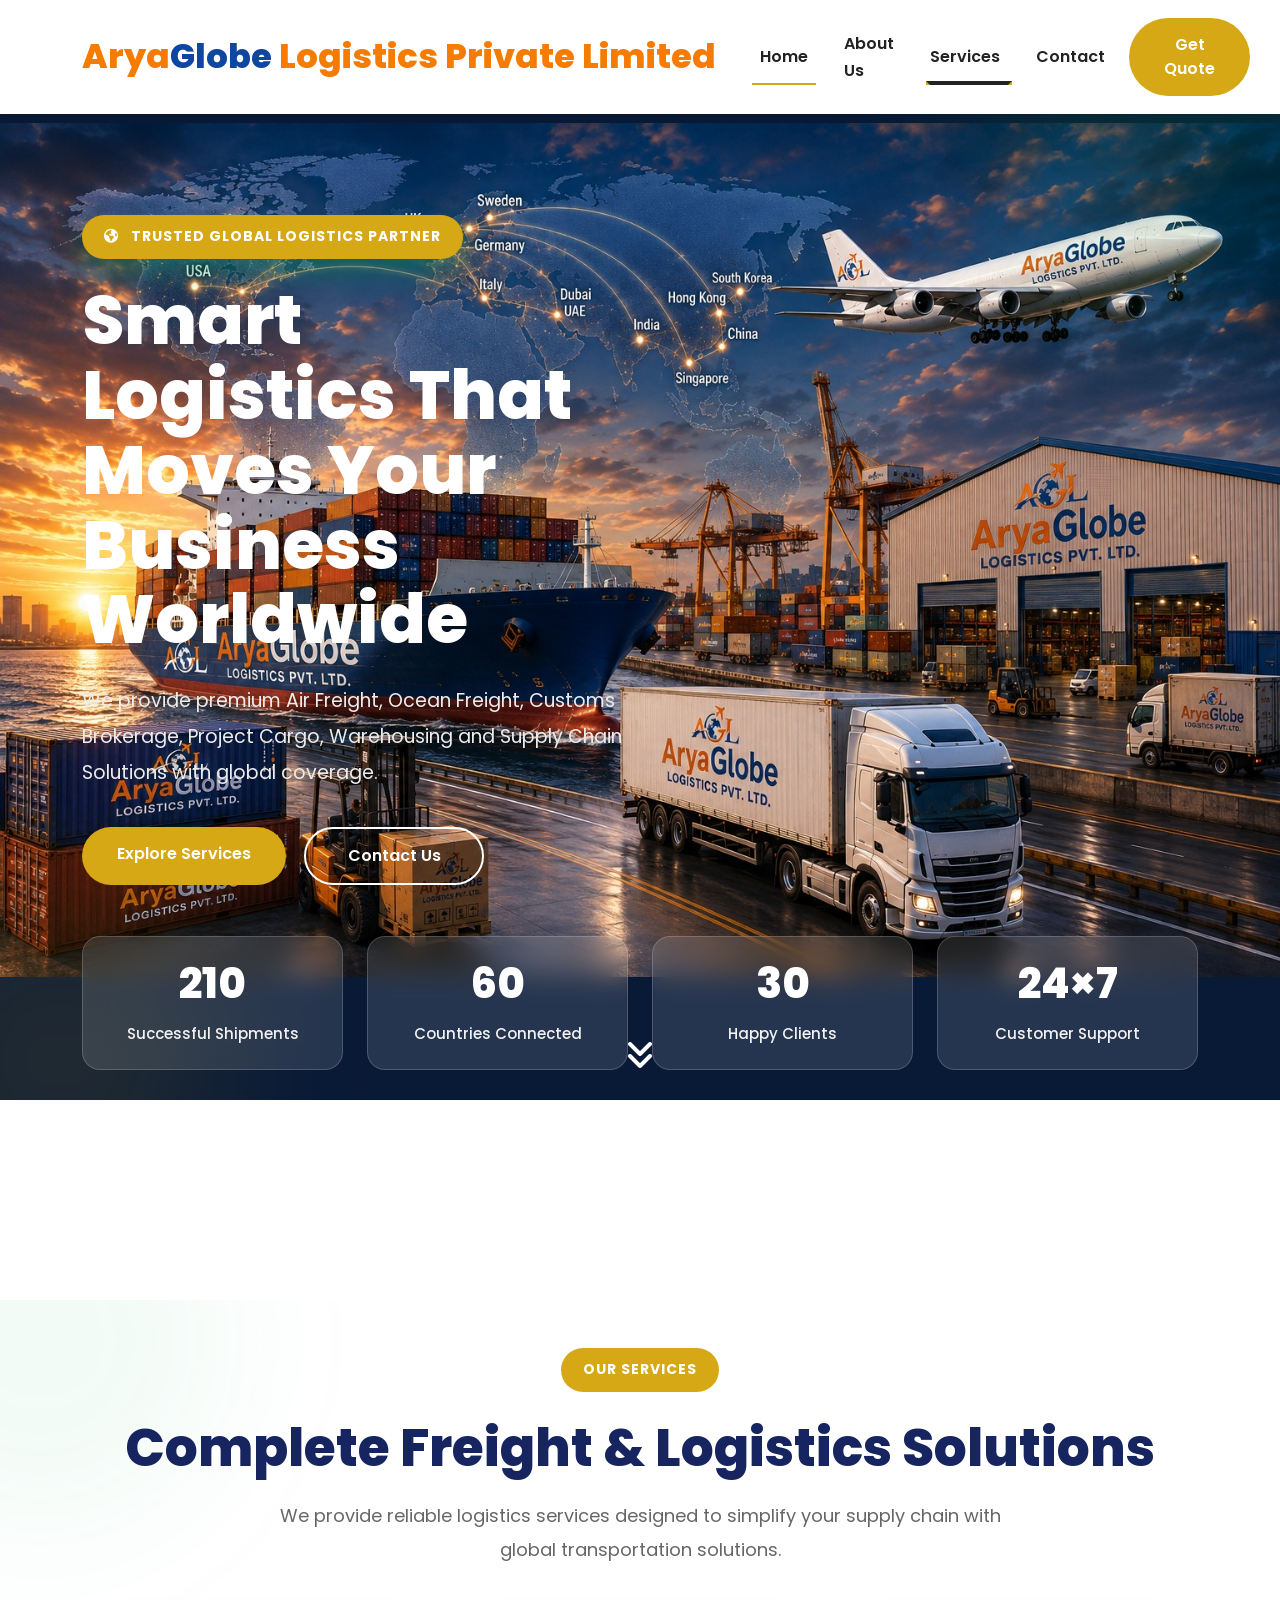
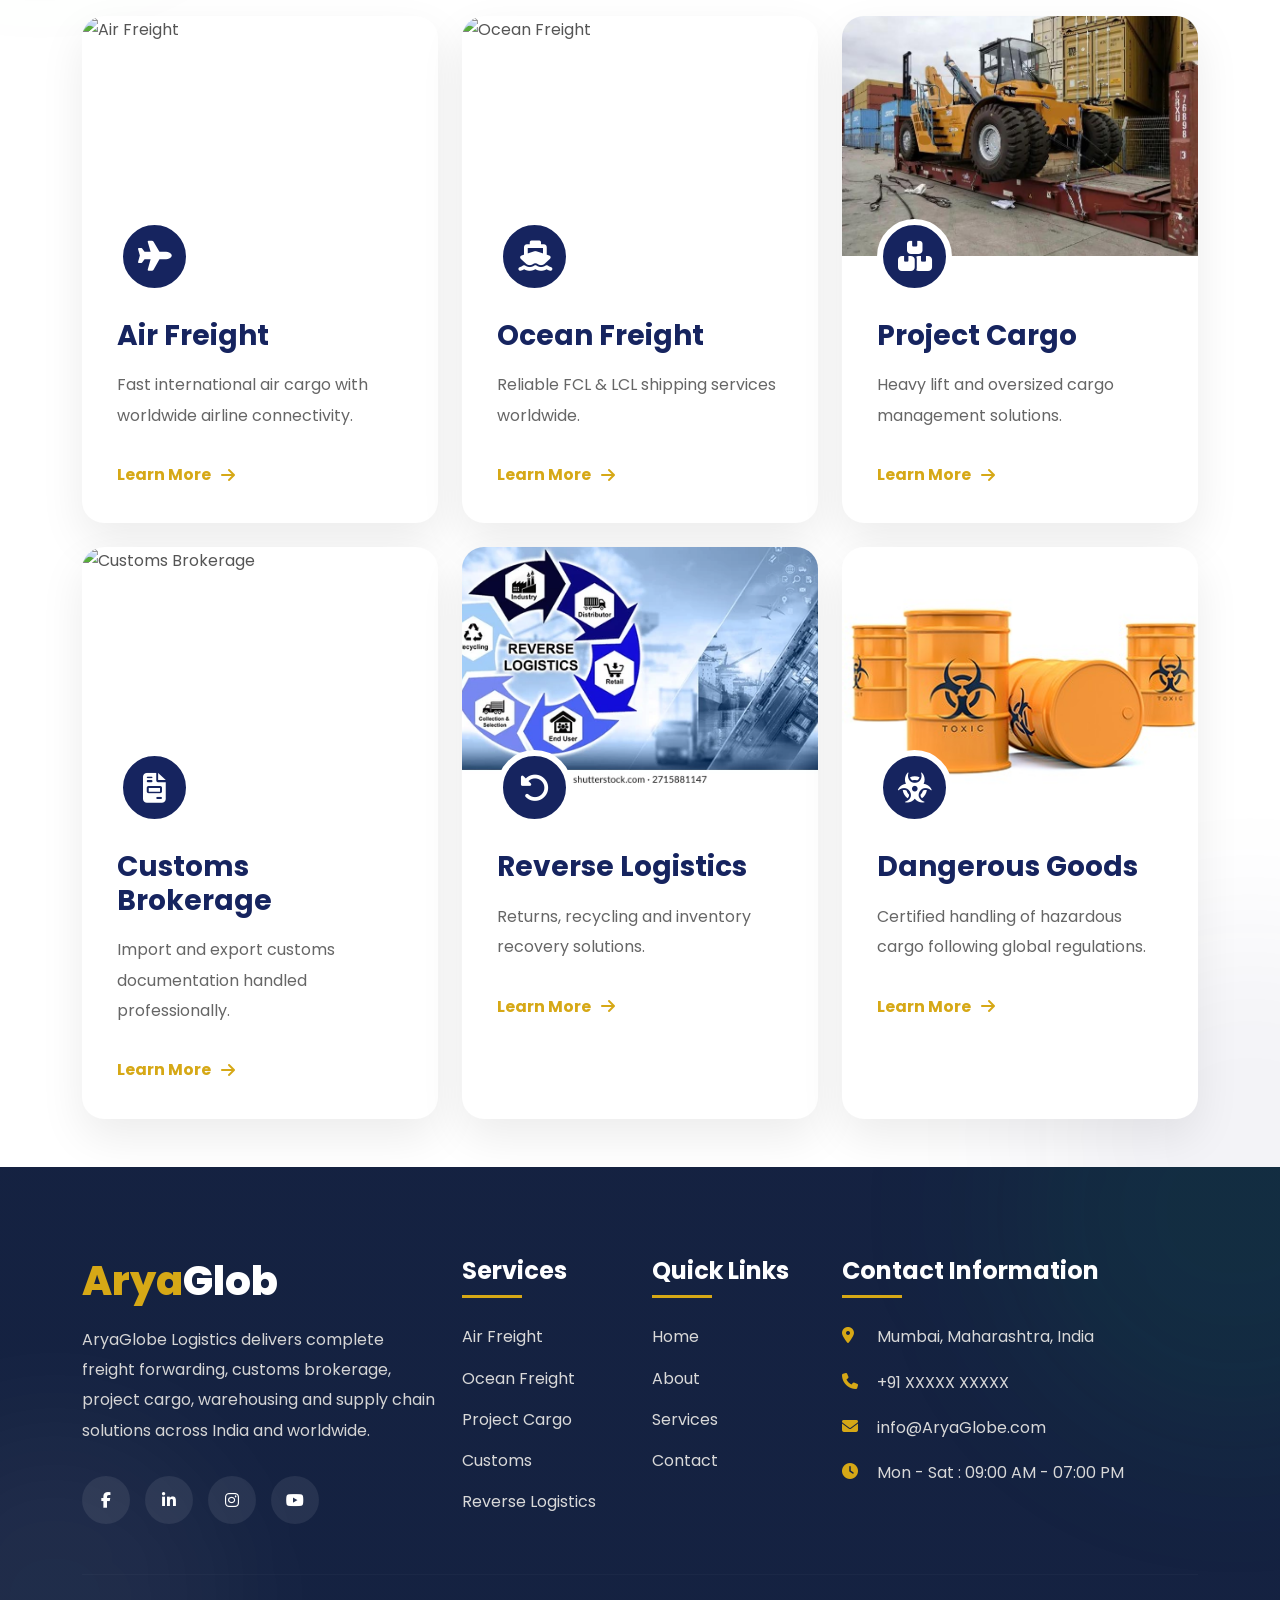
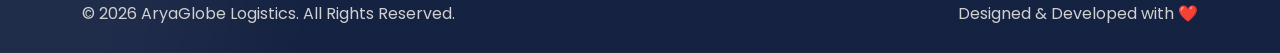
==== commit b9a648a2: "new changes" ====
--- a/index.html
+++ b/index.html
@@ -99,12 +99,10 @@
 
     <div class="container">
 
-        <a class="navbar-brand"
-            href="index.html">
-
-            Arya<span>Globe </span>Logistics Private Limited
-
-        </a>
+        <a class="navbar-brand" href="index.html">
+    <span class="logo-arya">Arya</span><span class="logo-globe">Globe</span>
+    <span class="logo-logistics"> Logistics Private Limited</span>
+</a>
 
         <button class="navbar-toggler"
 
@@ -150,7 +148,7 @@
 
                 <li class="nav-item dropdown">
 
-                    <a class="nav-link dropdown-toggle"
+                    <a class="nav-link dropdown-toggle active"
 
                         href="#"
 
@@ -254,7 +252,9 @@
 
 <section class="hero">
 
-    <div class="hero-bg"></div>
+  <div class="hero-bg">
+    <img src="images/indexhtmltop.jpeg" alt="Hero Image">
+</div>
 
     <div class="overlay"></div>
 
@@ -322,11 +322,11 @@
 
                 <div class="hero-image">
 
-                    <img src="images/Home.jpeg"
+                    <!-- <img src="images/Home.jpeg"
 
                         class="img-fluid"
 
-                        alt="Logistics">
+                        alt="Logistics"> -->
 
                     <!-- <div class="floating-card top-card">
 
@@ -389,7 +389,7 @@
 
                     <div class="stat-item">
 
-                        <h2 class="counter" data-target="2500">2500+</h2>
+                        <h2 class="counter" data-target="700">700+</h2>
 
                         <span>Successful Shipments</span>
 
@@ -401,19 +401,19 @@
 
                     <div class="stat-item">
 
+                        <h2 class="counter" data-target="105">105+</h2>
+
+                        <span>Countries Connected</span>
+
+                    </div>
+
+                </div>
+
+                <div class="col-lg-3 col-md-6 col-6">
+
+                    <div class="stat-item">
+
                         <h2 class="counter" data-target="50">50+</h2>
-
-                        <span>Countries Connected</span>
-
-                    </div>
-
-                </div>
-
-                <div class="col-lg-3 col-md-6 col-6">
-
-                    <div class="stat-item">
-
-                        <h2 class="counter" data-target="100">100+</h2>
 
                         <span>Happy Clients</span>
 
@@ -572,8 +572,9 @@
 
                     <div class="service-image">
 
-                        <img src="https://images.unsplash.com/photo-1500375592092-40eb2168fd21?auto=format&fit=crop&w=900&q=80"
-                            alt="Ocean Freight">
+                        <img src="https://images.unsplash.com/photo-1578575437130-527eed3abbec?auto=format&fit=crop&w=900&q=80"
+     alt="Ocean Freight">
+                        
 
                     </div>
 
@@ -620,7 +621,7 @@
 
                     <div class="service-image">
 
-                        <img src="https://images.unsplash.com/photo-1517048676732-d65bc937f952?auto=format&fit=crop&w=900&q=80"
+                        <img src="/images/projectcargo1.jpeg"
                             alt="Project Cargo">
 
                     </div>
@@ -716,7 +717,7 @@
 
                     <div class="service-image">
 
-                        <img src="https://images.unsplash.com/photo-1520607162513-77705c0f0d4a?auto=format&fit=crop&w=900&q=80"
+                        <img src="/images/Reverse Logistics.webp"
                             alt="Reverse Logistics">
 
                     </div>
@@ -764,7 +765,7 @@
 
                     <div class="service-image">
 
-                        <img src="https://images.unsplash.com/photo-1586528116311-ad8dd3c8310d?auto=format&fit=crop&w=900&q=80"
+                        <img src="/images/DG1.jpeg"
                             alt="Dangerous Goods">
 
                     </div>
@@ -1088,7 +1089,7 @@
      STATISTICS
 =========================================== -->
 
-<section class="stats-section">
+<!-- <section class="stats-section">
 
     <div class="container">
 
@@ -1154,7 +1155,7 @@
 
     </div>
 
-</section>
+</section> -->
 
 <!-- ===========================================
      TESTIMONIALS
@@ -1297,7 +1298,7 @@
      CALL TO ACTION
 =========================================== -->
 
-<section class="cta-section">
+<!-- <section class="cta-section">
 
     <div class="container text-center">
 
@@ -1339,7 +1340,7 @@
 
     </div>
 
-</section>
+</section> -->
 <!-- ==========================================
         FOOTER
 ========================================== -->
--- a/style.css
+++ b/style.css
@@ -255,9 +255,9 @@
 
     padding:18px 0;
 
-    background:rgba(9,24,55,.55);
-
-    backdrop-filter:blur(12px);
+    background:#ffffff;
+
+    box-shadow:0 4px 15px rgba(0,0,0,.08);
 
     z-index:9999;
 
@@ -267,26 +267,53 @@
 
 .navbar.scrolled{
 
-    background:#16245f;
-
-    box-shadow:0 10px 30px rgba(0,0,0,.18);
+    background:#ffffff;
+
+    box-shadow:0 6px 20px rgba(0,0,0,.10);
 
 }
 
 .navbar-brand{
 
-    color:#fff!important;
-
     font-size:34px;
 
     font-weight:800;
 
-}
-
-.navbar-brand span{
-
-    color:orange;
-
+    color:#222!important;
+
+}
+
+.logo-arya{
+    color:#f57c00;
+}
+
+.logo-globe{
+    color:#0d47a1;
+}
+
+.logo-logistics{
+    color:#f57c00;
+}
+.navbar-brand{
+
+    font-size:34px;
+
+    font-weight:800;
+
+    color:#222!important;
+
+}
+
+.logo-arya{
+    color:#f57c00;
+}
+
+.logo-globe{
+    color:#0d47a1;
+}
+
+.logo-logistics{
+    color:#f57c00;
 }
 
 .navbar-toggler{
@@ -295,7 +322,7 @@
 
     box-shadow:none!important;
 
-    color:#fff;
+    color:#222;
 
     font-size:26px;
 
@@ -303,11 +330,11 @@
 
 .navbar-nav .nav-link{
 
-    color:#fff!important;
+    color:#222!important;
 
     font-size:16px;
 
-    font-weight:500;
+    font-weight:600;
 
     margin-left:20px;
 
@@ -496,21 +523,27 @@
 ===============================*/
 
 .hero-bg{
-
     position:absolute;
-
     inset:0;
 
-    background:url("https://images.unsplash.com/photo-1529070538774-1843cb3265df?auto=format&fit=crop&w=2000&q=80");
-
-    background-size:cover;
-
-    background-position:center;
-
-    background-repeat:no-repeat;
-
+    background:url("/images/indexhtmltop.jpeg") no-repeat center center;
+
+    background-size:contain;
+
+    background-color:#091a37;
+}
+.hero-bg{
+    position:absolute;
+    inset:0;
+    overflow:hidden;
     z-index:-3;
-
+}
+
+.hero-bg img{
+    width:100%;
+    height:100%;
+    object-fit:contain;   /* or cover */
+    object-position:center;
 }
 
 .overlay{
@@ -520,8 +553,8 @@
     inset:0;
 
     background:linear-gradient(
-        rgba(8,18,45,.82),
-        rgba(12,28,72,.82)
+        /* rgba(8,18,45,.82), */
+        /* rgba(12,28,72,.82) */
     );
 
     z-index:-2;
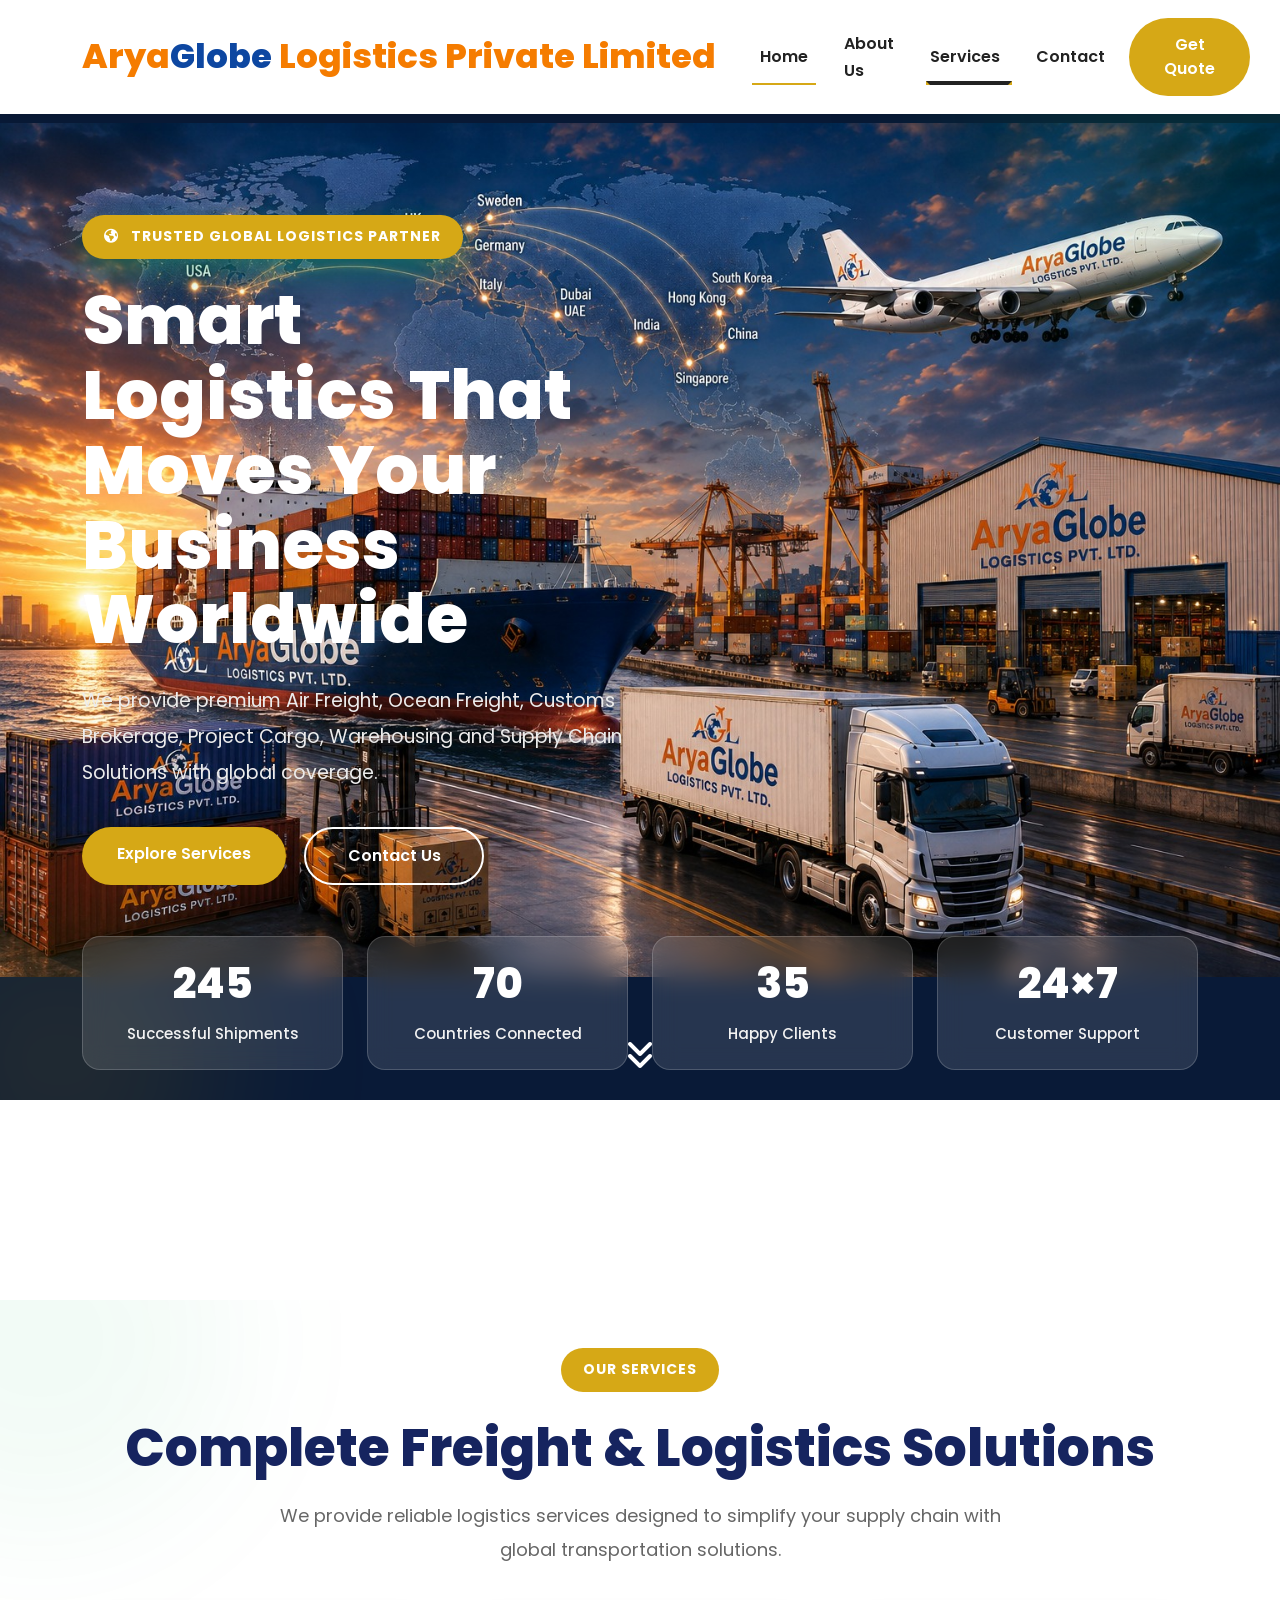
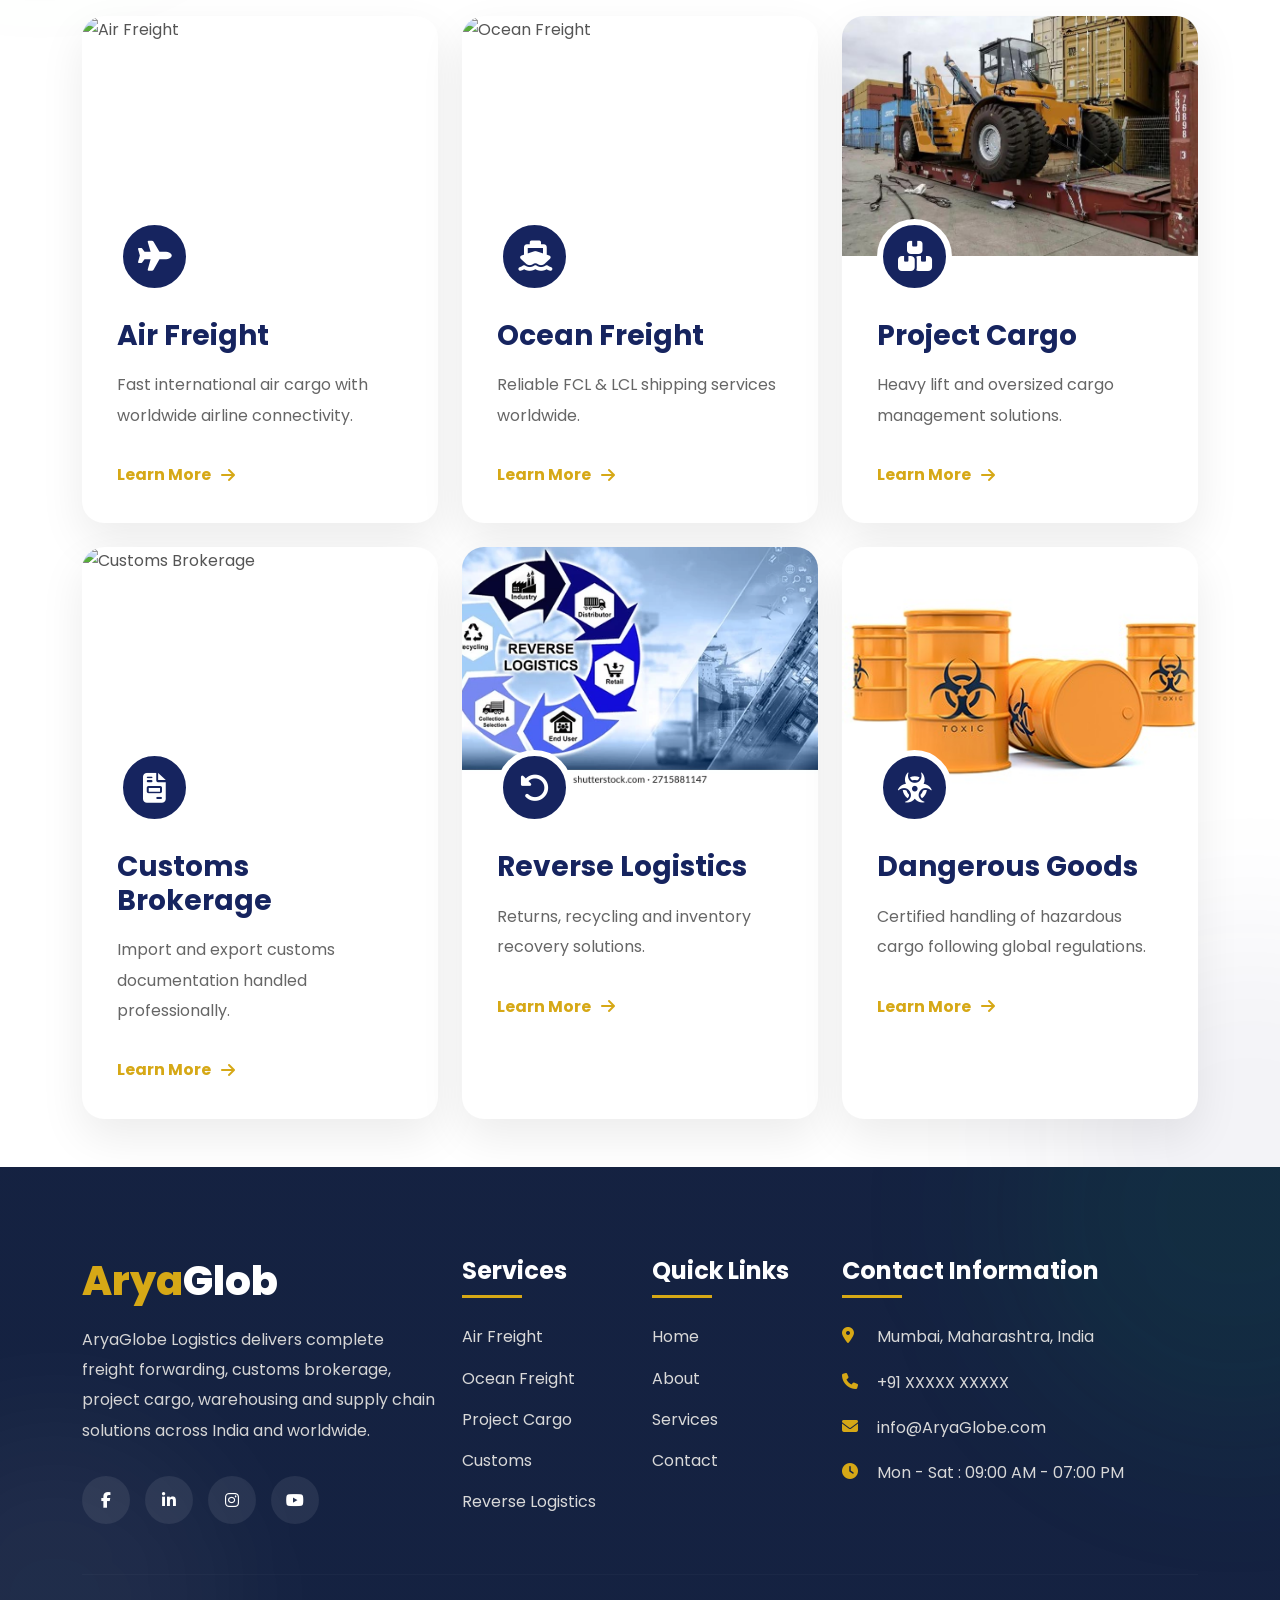
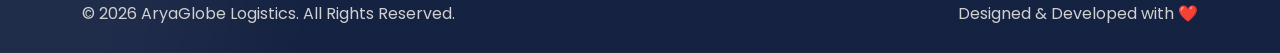
==== commit ae937d99: "Fix service image paths" ====
--- a/index.html
+++ b/index.html
@@ -621,7 +621,7 @@
 
                     <div class="service-image">
 
-                        <img src="/images/projectcargo1.jpeg"
+                        <img src="images/projectcargo1.jpeg"
                             alt="Project Cargo">
 
                     </div>
@@ -717,7 +717,7 @@
 
                     <div class="service-image">
 
-                        <img src="/images/Reverse Logistics.webp"
+                        <img src="images/Reverse Logistics.webp"
                             alt="Reverse Logistics">
 
                     </div>
@@ -765,7 +765,7 @@
 
                     <div class="service-image">
 
-                        <img src="/images/DG1.jpeg"
+                        <img src="images/DG1.jpeg"
                             alt="Dangerous Goods">
 
                     </div>
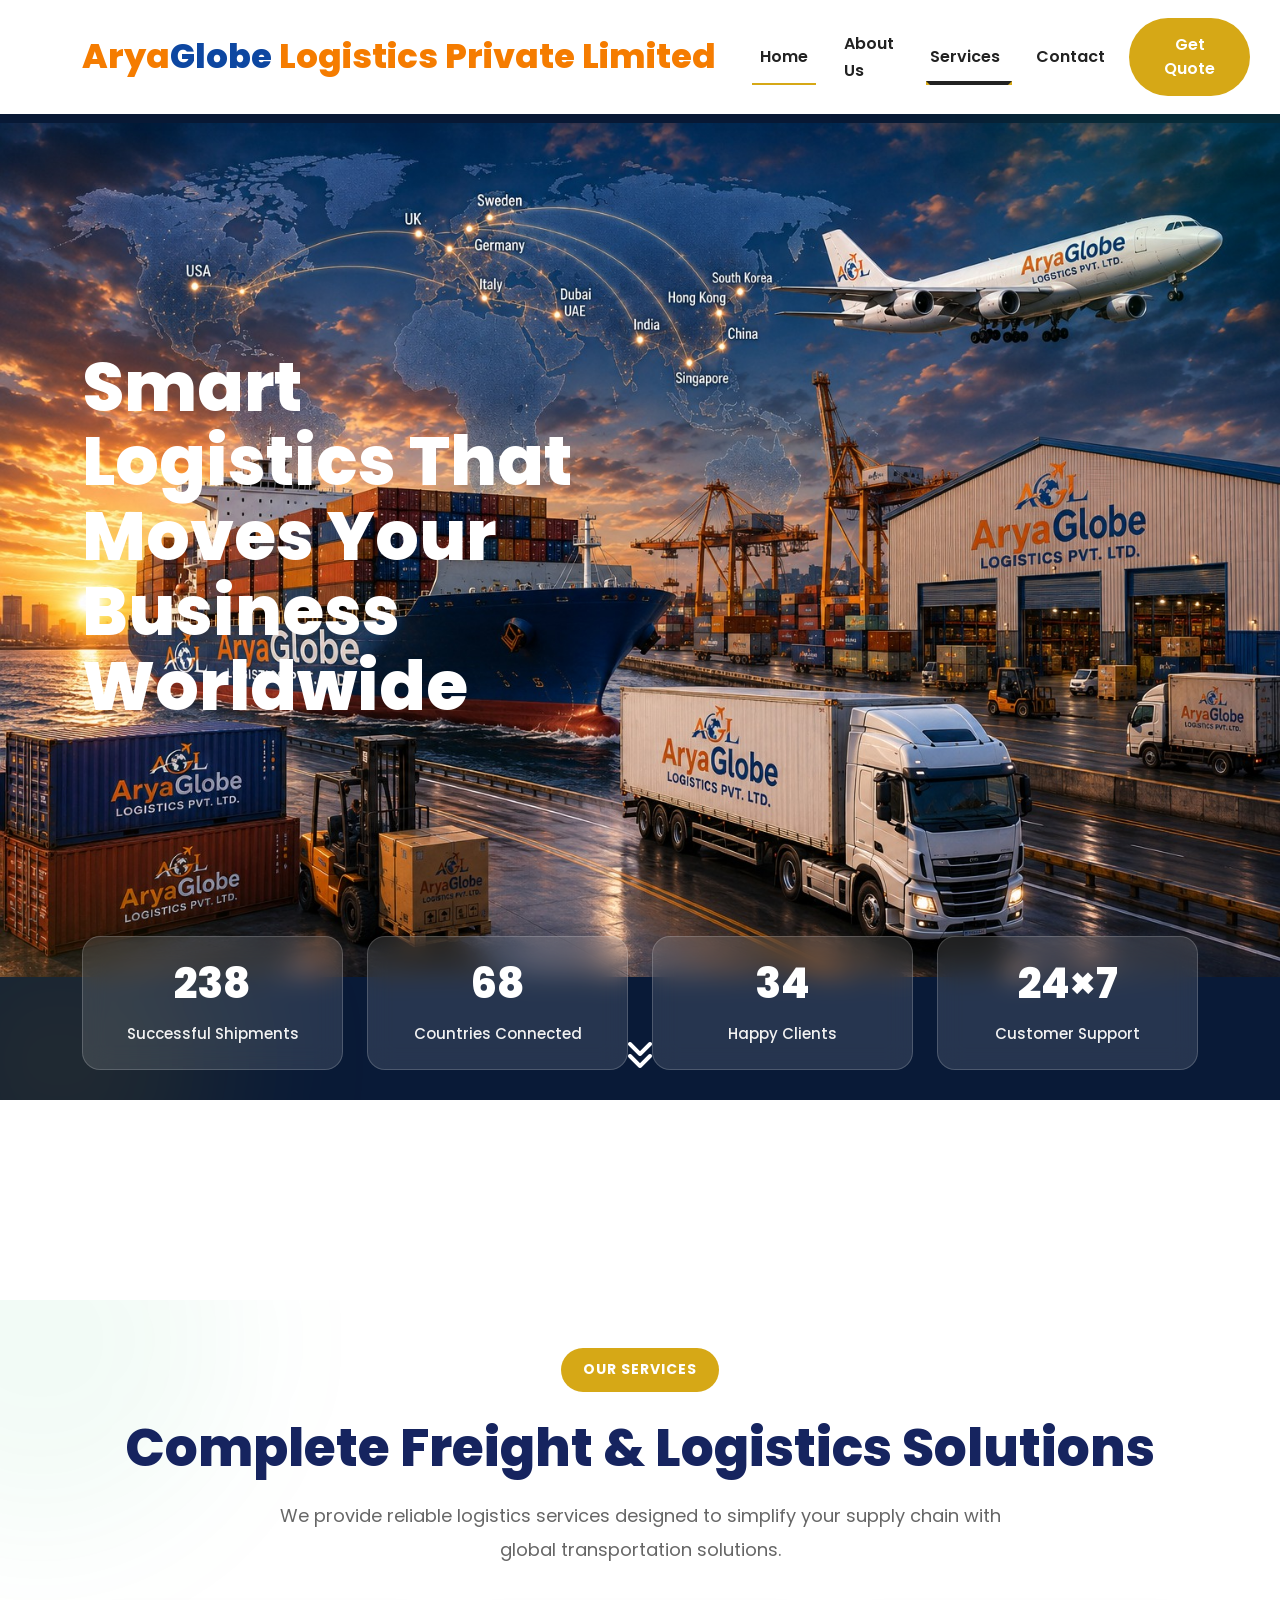
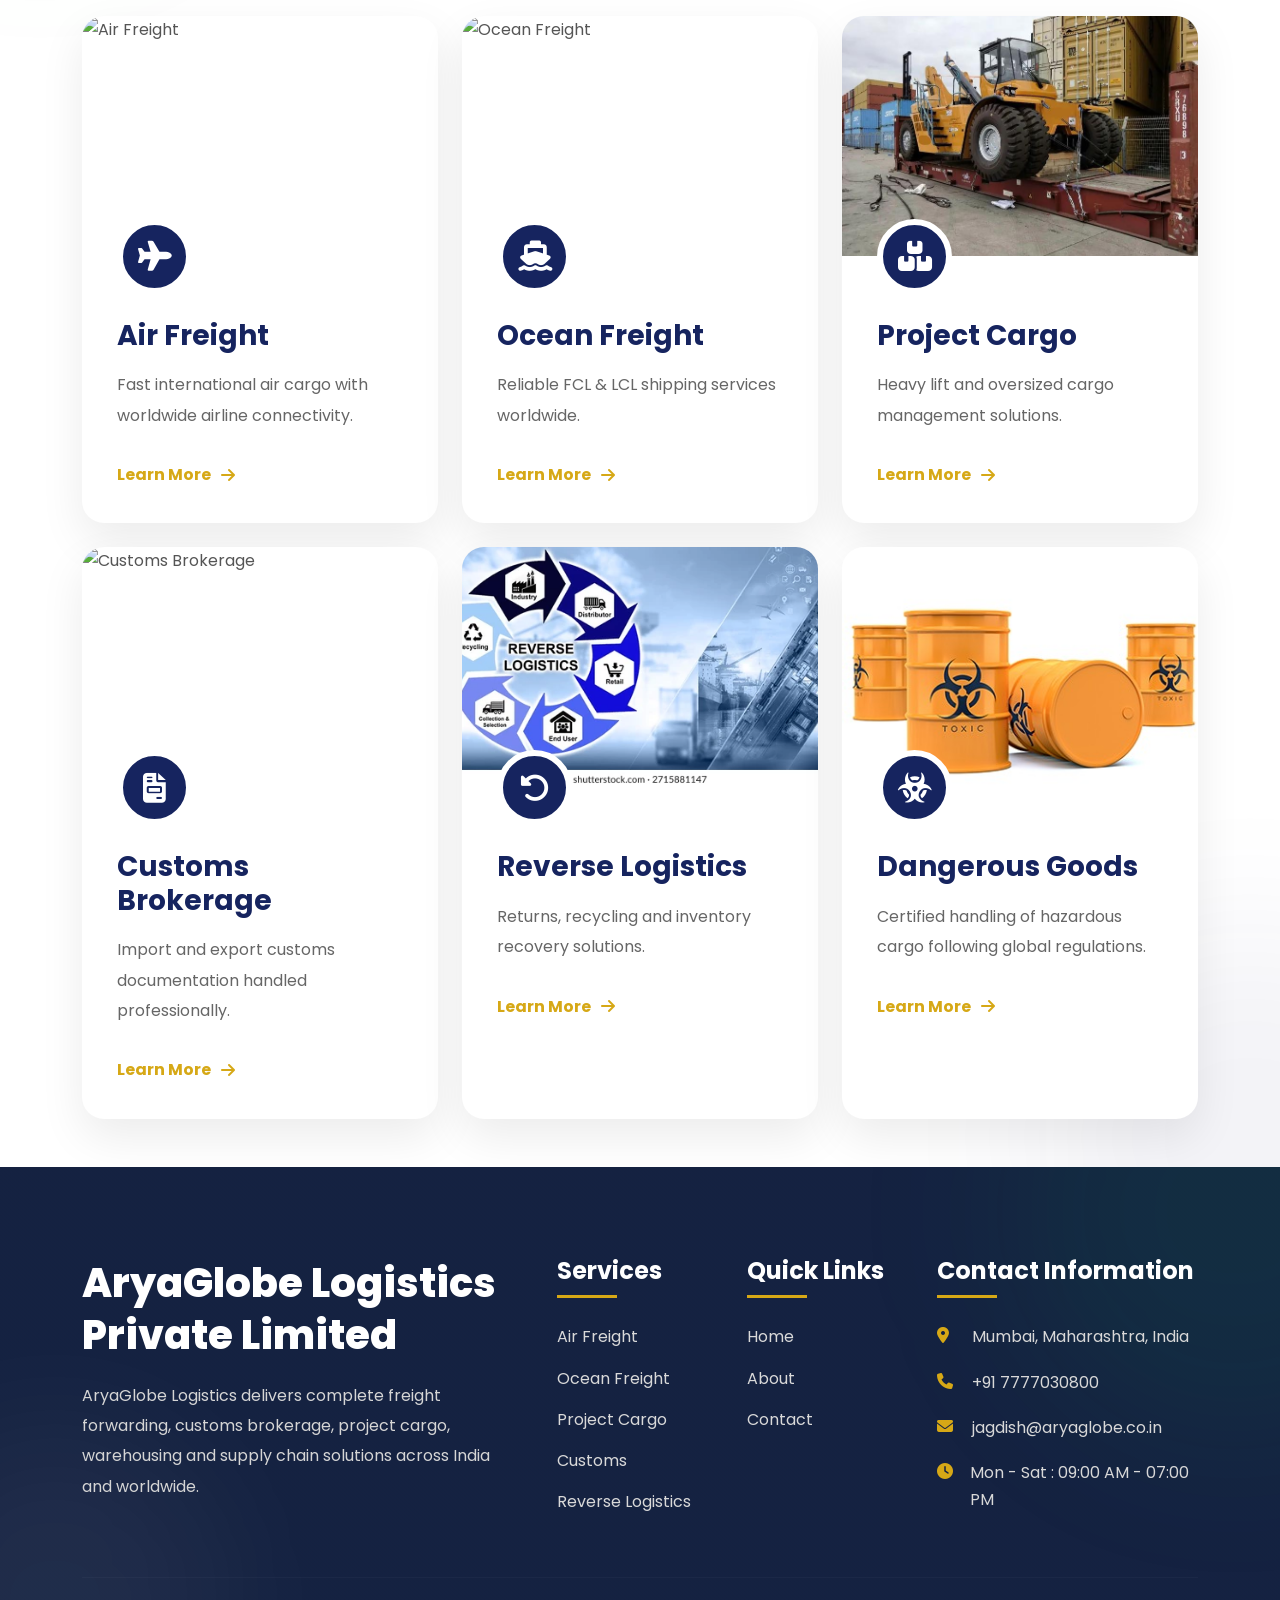
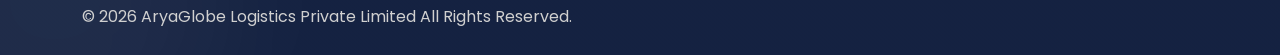
==== commit 7eecf18f: "New changes" ====
--- a/index.html
+++ b/index.html
@@ -266,13 +266,7 @@
 
             <div class="col-lg-6 hero-content">
 
-                <span class="hero-tag">
-
-                    <i class="fa-solid fa-earth-americas"></i>
-
-                    Trusted Global Logistics Partner
-
-                </span>
+               
 
                 <h1>
 
@@ -283,36 +277,9 @@
 
                 </h1>
 
-                <p>
-
-                    We provide premium Air Freight,
-                    Ocean Freight,
-                    Customs Brokerage,
-                    Project Cargo,
-                    Warehousing and Supply Chain
-                    Solutions with global coverage.
-
-                </p>
-
-                <div class="hero-buttons">
-
-                    <a href="services.html"
-
-                        class="btn btn-success">
-
-                        Explore Services
-
-                    </a>
-
-                    <a href="contact.html"
-
-                        class="btn btn-outline-light">
-
-                        Contact Us
-
-                    </a>
-
-                </div>
+              
+
+              
 
             </div>
 
@@ -1344,6 +1311,9 @@
 <!-- ==========================================
         FOOTER
 ========================================== -->
+<!-- ==========================================
+        FOOTER
+========================================== -->
 
 <footer class="footer-section">
 
@@ -1352,223 +1322,99 @@
         <div class="row gy-5">
 
             <!-- COMPANY -->
-
-            <div class="col-lg-4">
+            <div class="col-lg-5 col-md-12">
 
                 <div class="footer-logo">
 
-                    <h2>
-
-                        <span>Arya</span>Glob
-
+                    <h2 class="footer-brand">
+                        AryaGlobe Logistics Private Limited
                     </h2>
 
                     <p>
-
-                        AryaGlobe Logistics delivers complete
-                        freight forwarding, customs brokerage,
-                        project cargo, warehousing and supply
-                        chain solutions across India and
-                        worldwide.
-
+                        AryaGlobe Logistics delivers complete freight forwarding,
+                        customs brokerage, project cargo, warehousing and supply
+                        chain solutions across India and worldwide.
                     </p>
 
                 </div>
 
-                <div class="footer-social">
-
-                    <a href="#">
-
-                        <i class="fab fa-facebook-f"></i>
-
-                    </a>
-
-                    <a href="#">
-
-                        <i class="fab fa-linkedin-in"></i>
-
-                    </a>
-
-                    <a href="#">
-
-                        <i class="fab fa-instagram"></i>
-
-                    </a>
-
-                    <a href="#">
-
-                        <i class="fab fa-youtube"></i>
-
-                    </a>
-
-                </div>
+                <!-- <div class="footer-social">
+
+                    <a href="#"><i class="fab fa-facebook-f"></i></a>
+
+                    <a href="#"><i class="fab fa-linkedin-in"></i></a>
+
+                    <a href="#"><i class="fab fa-instagram"></i></a>
+
+                    <a href="#"><i class="fab fa-youtube"></i></a>
+
+                </div> -->
 
             </div>
 
             <!-- SERVICES -->
-
-            <div class="col-lg-2 col-md-6">
-
-                <h4>
-
-                    Services
-
-                </h4>
+            <div class="col-lg-2 col-md-4">
+
+                <h4>Services</h4>
 
                 <ul class="footer-links">
 
-                    <li>
-
-                        <a href="air-freight.html">
-
-                            Air Freight
-
-                        </a>
-
-                    </li>
-
-                    <li>
-
-                        <a href="oceanfreight.html">
-
-                            Ocean Freight
-
-                        </a>
-
-                    </li>
-
-                    <li>
-
-                        <a href="project-cargo.html">
-
-                            Project Cargo
-
-                        </a>
-
-                    </li>
-
-                    <li>
-
-                        <a href="custom-brokerage.html">
-
-                            Customs
-
-                        </a>
-
-                    </li>
-
-                    <li>
-
-                        <a href="reverse-logistics.html">
-
-                            Reverse Logistics
-
-                        </a>
-
-                    </li>
+                    <li><a href="air-freight.html">Air Freight</a></li>
+
+                    <li><a href="oceanfreight.html">Ocean Freight</a></li>
+
+                    <li><a href="project-cargo.html">Project Cargo</a></li>
+
+                    <li><a href="custom-brokerage.html">Customs</a></li>
+
+                    <li><a href="reverse-logistics.html">Reverse Logistics</a></li>
 
                 </ul>
 
             </div>
 
             <!-- QUICK LINKS -->
-
-            <div class="col-lg-2 col-md-6">
-
-                <h4>
-
-                    Quick Links
-
-                </h4>
+            <div class="col-lg-2 col-md-4">
+
+                <h4>Quick Links</h4>
 
                 <ul class="footer-links">
 
-                    <li>
-
-                        <a href="index.html">
-
-                            Home
-
-                        </a>
-
-                    </li>
-
-                    <li>
-
-                        <a href="aboutus.html">
-
-                            About
-
-                        </a>
-
-                    </li>
-
-                    <li>
-
-                        <a href="services.html">
-
-                            Services
-
-                        </a>
-
-                    </li>
-
-                    <li>
-
-                        <a href="contact.html">
-
-                            Contact
-
-                        </a>
-
-                    </li>
+                    <li><a href="index.html">Home</a></li>
+
+                    <li><a href="aboutus.html">About</a></li>
+
+                    <li><a href="contact.html">Contact</a></li>
 
                 </ul>
 
             </div>
 
             <!-- CONTACT -->
-
-            <div class="col-lg-4">
-
-                <h4>
-
-                    Contact Information
-
-                </h4>
+            <div class="col-lg-3 col-md-4">
+
+                <h4>Contact Information</h4>
 
                 <div class="footer-contact">
 
                     <p>
-
                         <i class="fa-solid fa-location-dot"></i>
-
                         Mumbai, Maharashtra, India
-
                     </p>
 
                     <p>
-
                         <i class="fa-solid fa-phone"></i>
-
-                        +91 XXXXX XXXXX
-
+                        +91 7777030800
                     </p>
 
                     <p>
-
                         <i class="fa-solid fa-envelope"></i>
-
-                        info@AryaGlobe.com
-
+                        jagdish@aryaglobe.co.in
                     </p>
 
                     <p>
-
                         <i class="fa-solid fa-clock"></i>
-
                         Mon - Sat : 09:00 AM - 07:00 PM
-
                     </p>
 
                 </div>
@@ -1586,25 +1432,19 @@
                 <div class="col-lg-6">
 
                     <p>
-
                         © <span id="year"></span>
-                        AryaGlobe Logistics.
-                        All Rights Reserved.
-
+                       AryaGlobe Logistics Private Limited   All Rights Reserved.
                     </p>
 
                 </div>
 
-                <div class="col-lg-6 text-lg-end">
+                <!-- <div class="col-lg-6 text-lg-end">
 
                     <p>
-
-                        Designed &
-                        Developed with ❤️
-
+                        Designed &amp; Developed with ❤️
                     </p>
 
-                </div>
+                </div> -->
 
             </div>
 
@@ -1618,26 +1458,16 @@
         BACK TO TOP
 ========================================== -->
 
-<a href="#"
-
-class="back-top"
-
-id="backTop">
-
-<i class="fa-solid fa-arrow-up"></i>
-
+<a href="#" class="back-top" id="backTop">
+    <i class="fa-solid fa-arrow-up"></i>
 </a>
 
 <!-- ==========================================
         PRELOADER
 ========================================== -->
 
-<div class="preloader"
-
-id="preloader">
-
-<div class="loader"></div>
-
+<div class="preloader" id="preloader">
+    <div class="loader"></div>
 </div>
 
 <!-- ==========================================
@@ -1651,5 +1481,4 @@
 <script src="js/main.js"></script>
 
 </body>
-
 </html>
--- a/style.css
+++ b/style.css
@@ -2331,6 +2331,18 @@
 
     margin-bottom:20px;
 
+}
+.footer-brand{
+    color:#fff;
+    font-size:28px;
+    font-weight:800;
+    line-height:1.3;
+    margin-bottom:20px;
+    word-break:break-word;
+}
+
+.footer-logo p{
+    max-width:420px;
 }
 
 .footer-logo span{
--- a/responsive.css
+++ b/responsive.css
@@ -1743,98 +1743,92 @@
 
 }
 /*==================================================
-        PART 6C
         FOOTER RESPONSIVE
-====================================================*/
-
-/*==========================================
-        TABLET
-==========================================*/
+==================================================*/
 
 @media (max-width:991px){
 
 .footer-section{
-
     padding:80px 0 25px;
-
+}
+
+.footer-brand{
+    font-size:42px;
+    line-height:1.25;
+}
+
+.footer-logo{
+    margin-bottom:30px;
+}
+
+.footer-bottom > div{
+    flex-direction:column;
+    justify-content:center;
+    align-items:center;
     text-align:center;
-
-}
-
-.footer-logo{
-
-    margin-bottom:35px;
-
+    gap:15px;
+}
+
+}
+
+@media (max-width:768px){
+
+.footer-section{
+    padding:70px 0 20px;
+}
+
+.footer-brand{
+    font-size:34px;
+    line-height:1.3;
+}
+
+.footer-logo p{
+    font-size:15px;
 }
 
 .footer-section h4{
-
-    margin-top:20px;
-
-}
-
-.footer-section h4::after{
-
-    margin:10px auto 0;
-
-}
-
-.footer-links{
-
-    margin-bottom:30px;
-
-}
-
-.footer-links li{
-
-    margin-bottom:12px;
-
-}
-
-.footer-contact{
-
-    margin-top:20px;
-
-}
-
-.footer-contact p{
-
-    justify-content:center;
-
-    text-align:left;
-
-}
-
-.footer-social{
-
-    justify-content:center;
-
-    margin-top:25px;
-
-}
-
-.footer-bottom{
-
+    margin-top:30px;
+}
+
+.footer-bottom > div{
+    flex-direction:column;
     text-align:center;
-
-}
-
-.footer-bottom .row{
-
-    row-gap:15px;
-
-}
-
-.back-top{
-
-    right:20px;
-
-    bottom:20px;
-
-}
-
-}
-
+    gap:12px;
+}
+
+.footer-bottom p{
+    font-size:14px;
+}
+
+}
+
+@media (max-width:576px){
+
+.footer-brand{
+    font-size:30px;
+}
+
+.footer-logo p{
+    font-size:14px;
+}
+
+.footer-bottom p{
+    font-size:13px;
+}
+
+}
+
+@media (max-width:400px){
+
+.footer-brand{
+    font-size:26px;
+}
+
+.footer-bottom p{
+    font-size:12px;
+}
+
+}
 /*==========================================
         MOBILE
 ==========================================*/
@@ -2087,4 +2081,4 @@
 
 }
 
-}+}
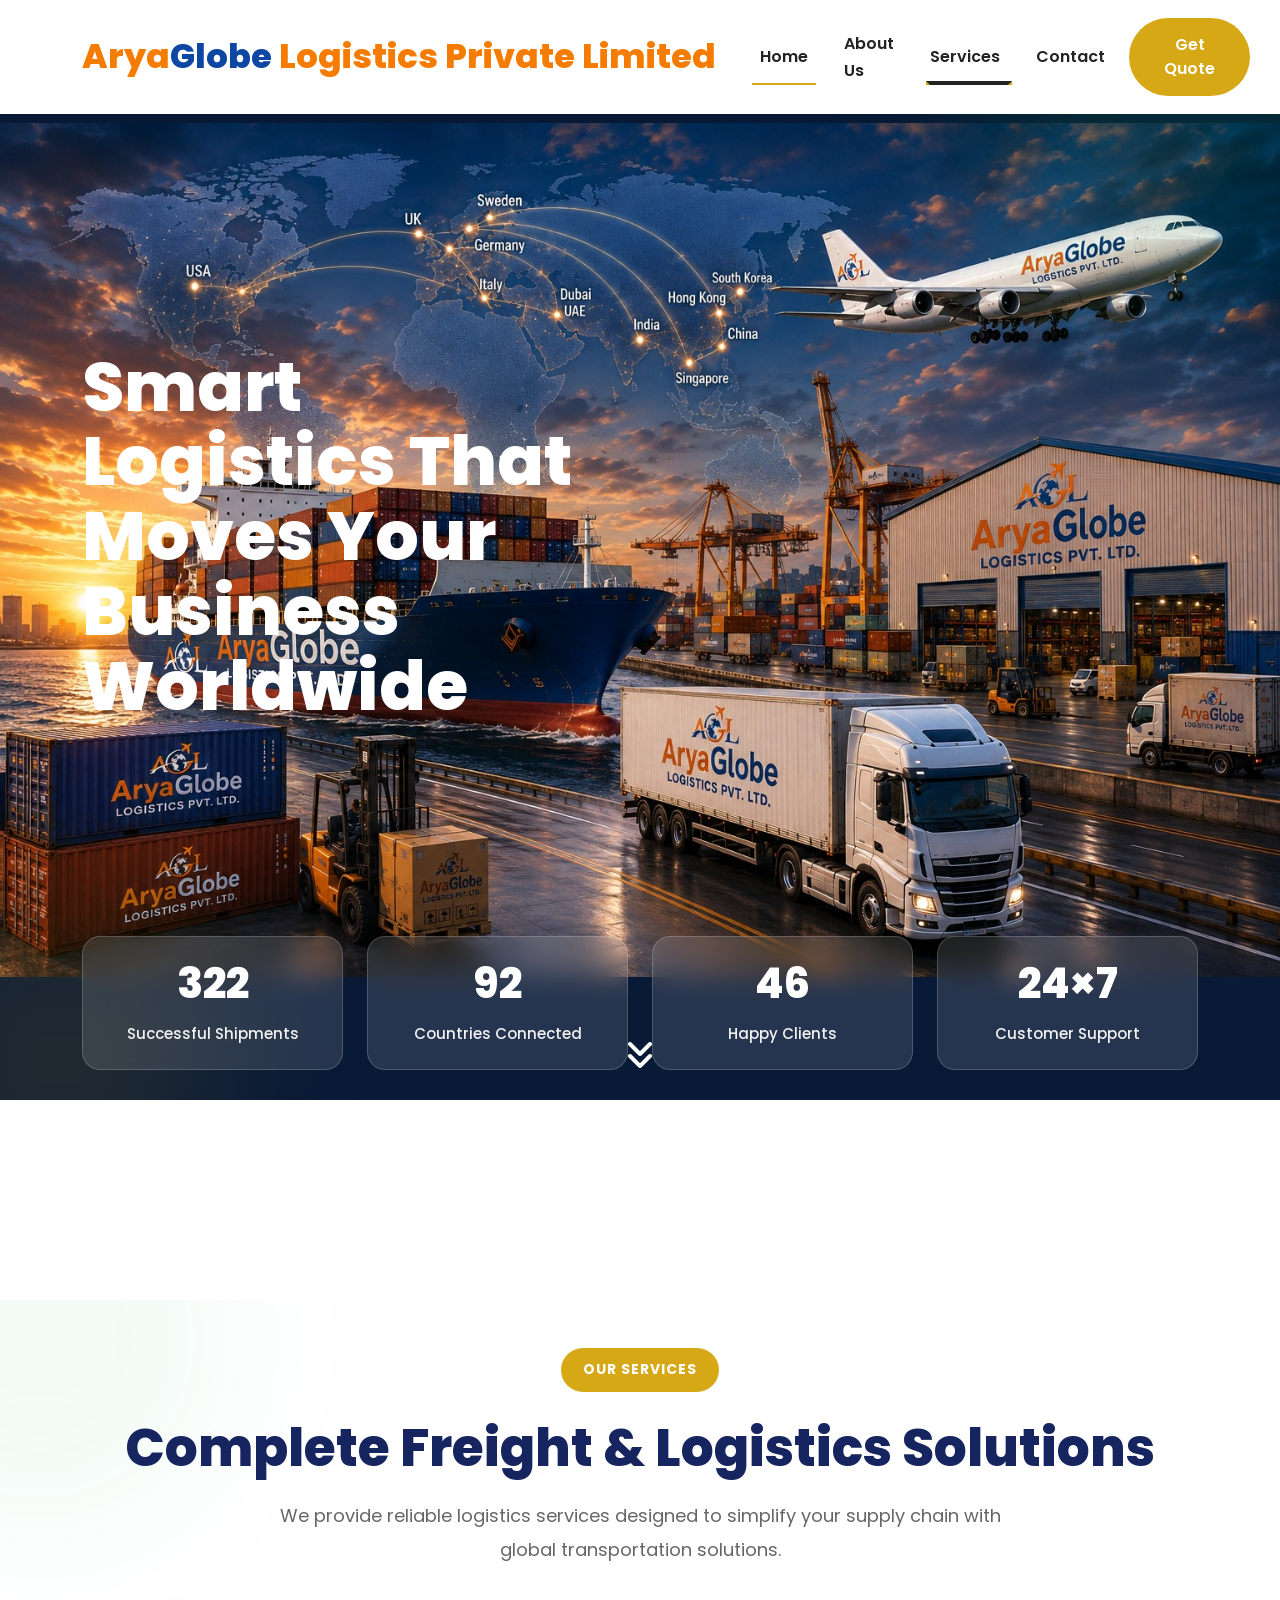
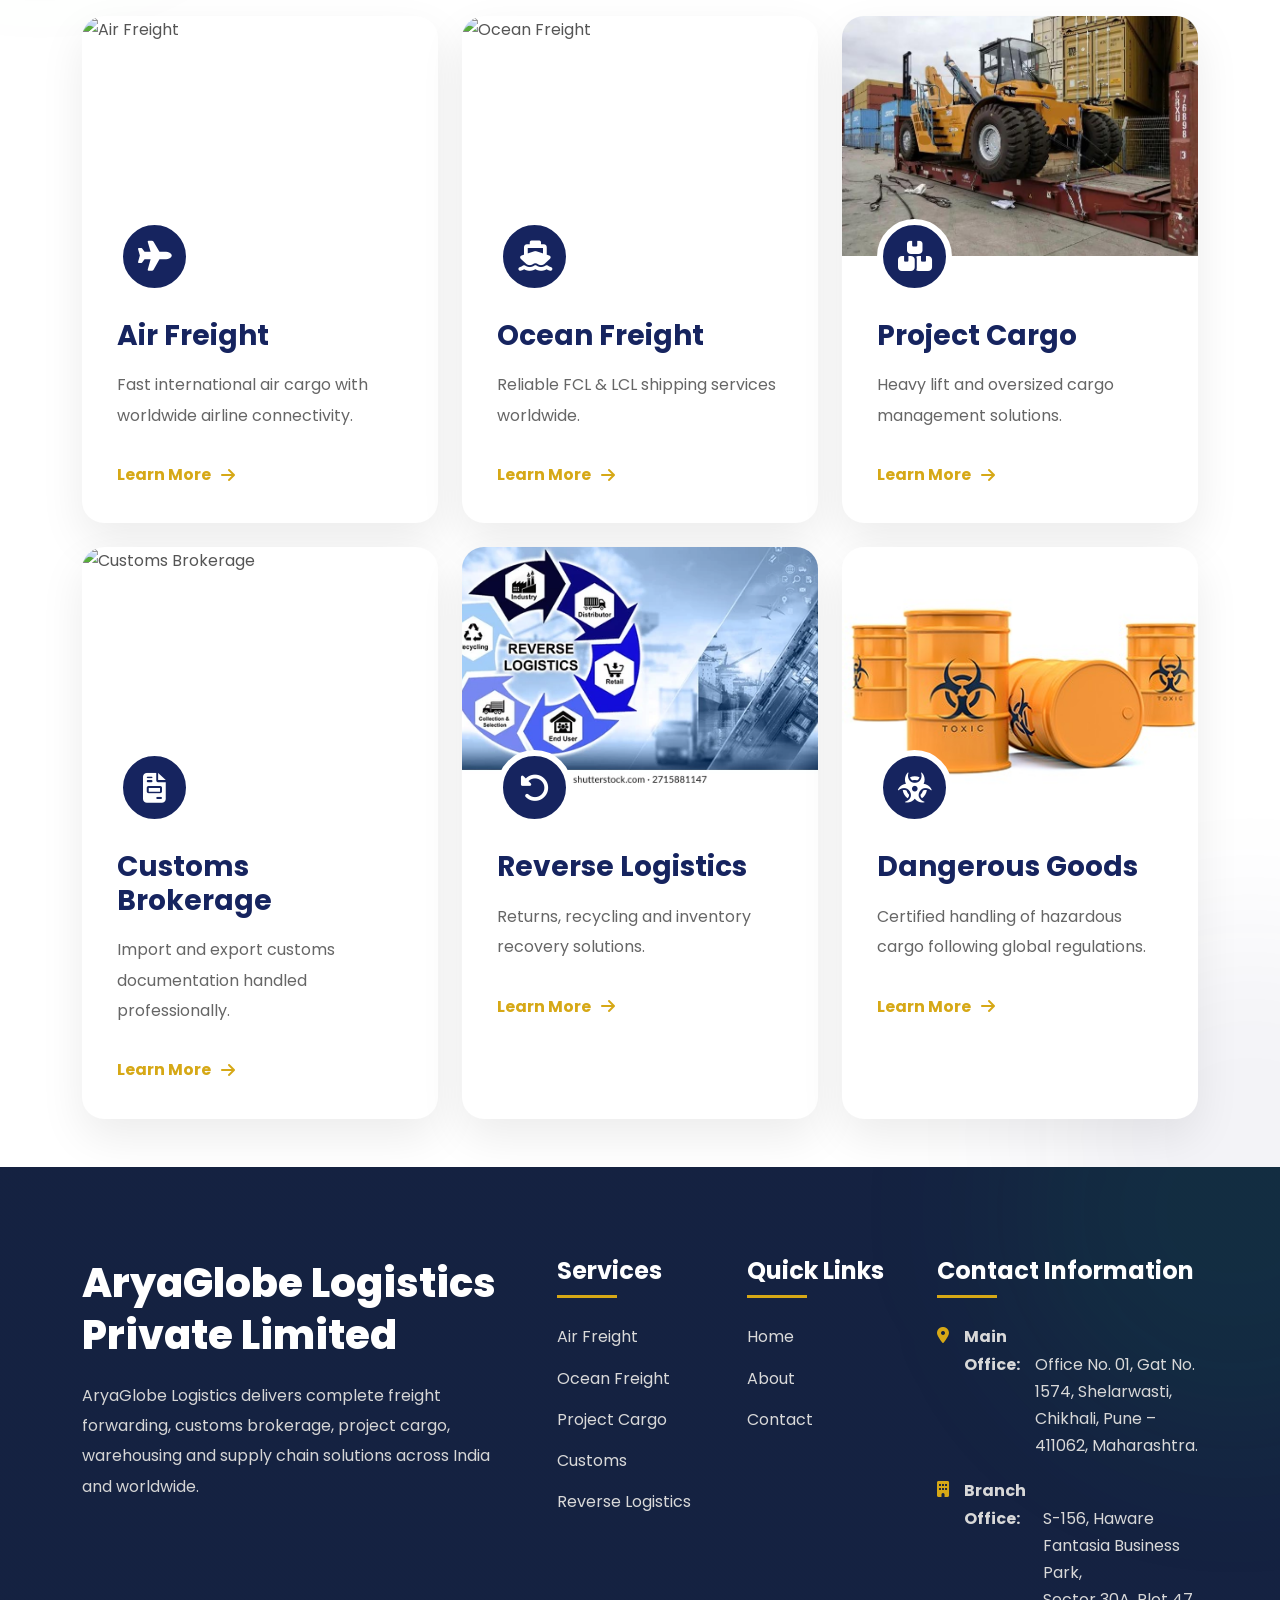
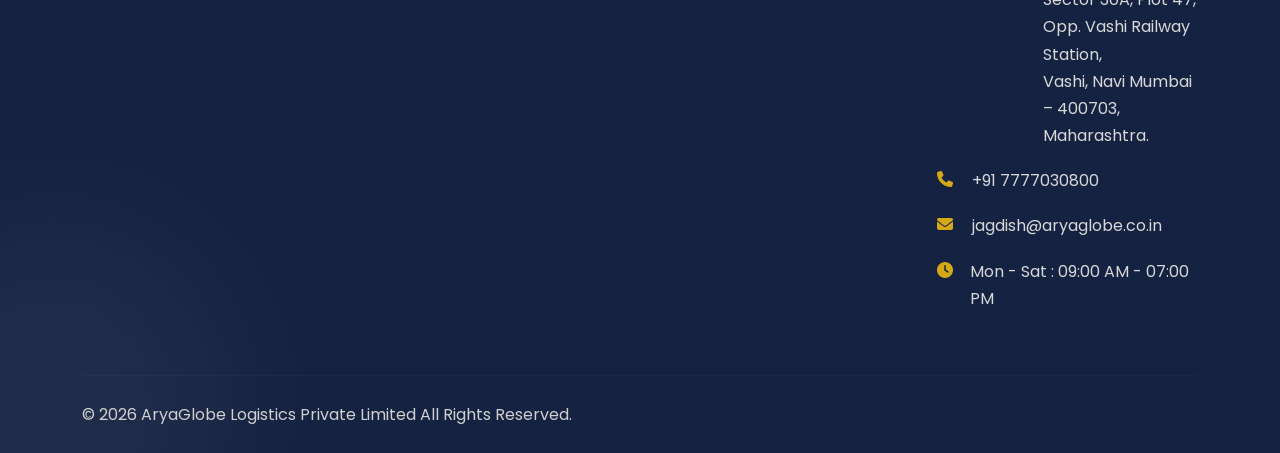
==== commit 21f3dadc: "New changes" ====
--- a/index.html
+++ b/index.html
@@ -1398,9 +1398,21 @@
                 <div class="footer-contact">
 
                     <p>
-                        <i class="fa-solid fa-location-dot"></i>
-                        Mumbai, Maharashtra, India
-                    </p>
+    <i class="fa-solid fa-location-dot"></i>
+    <strong>Main Office:</strong><br>
+    Office No. 01, Gat No. 1574, Shelarwasti,<br>
+    Chikhali, Pune – 411062, Maharashtra.
+</p>
+
+<p>
+    <i class="fa-solid fa-building"></i>
+    <strong>Branch Office:</strong><br>
+    S-156, Haware Fantasia Business Park,<br>
+    Sector 30A, Plot 47,<br>
+    Opp. Vashi Railway Station,<br>
+    Vashi, Navi Mumbai – 400703,<br>
+    Maharashtra.
+</p>
 
                     <p>
                         <i class="fa-solid fa-phone"></i>
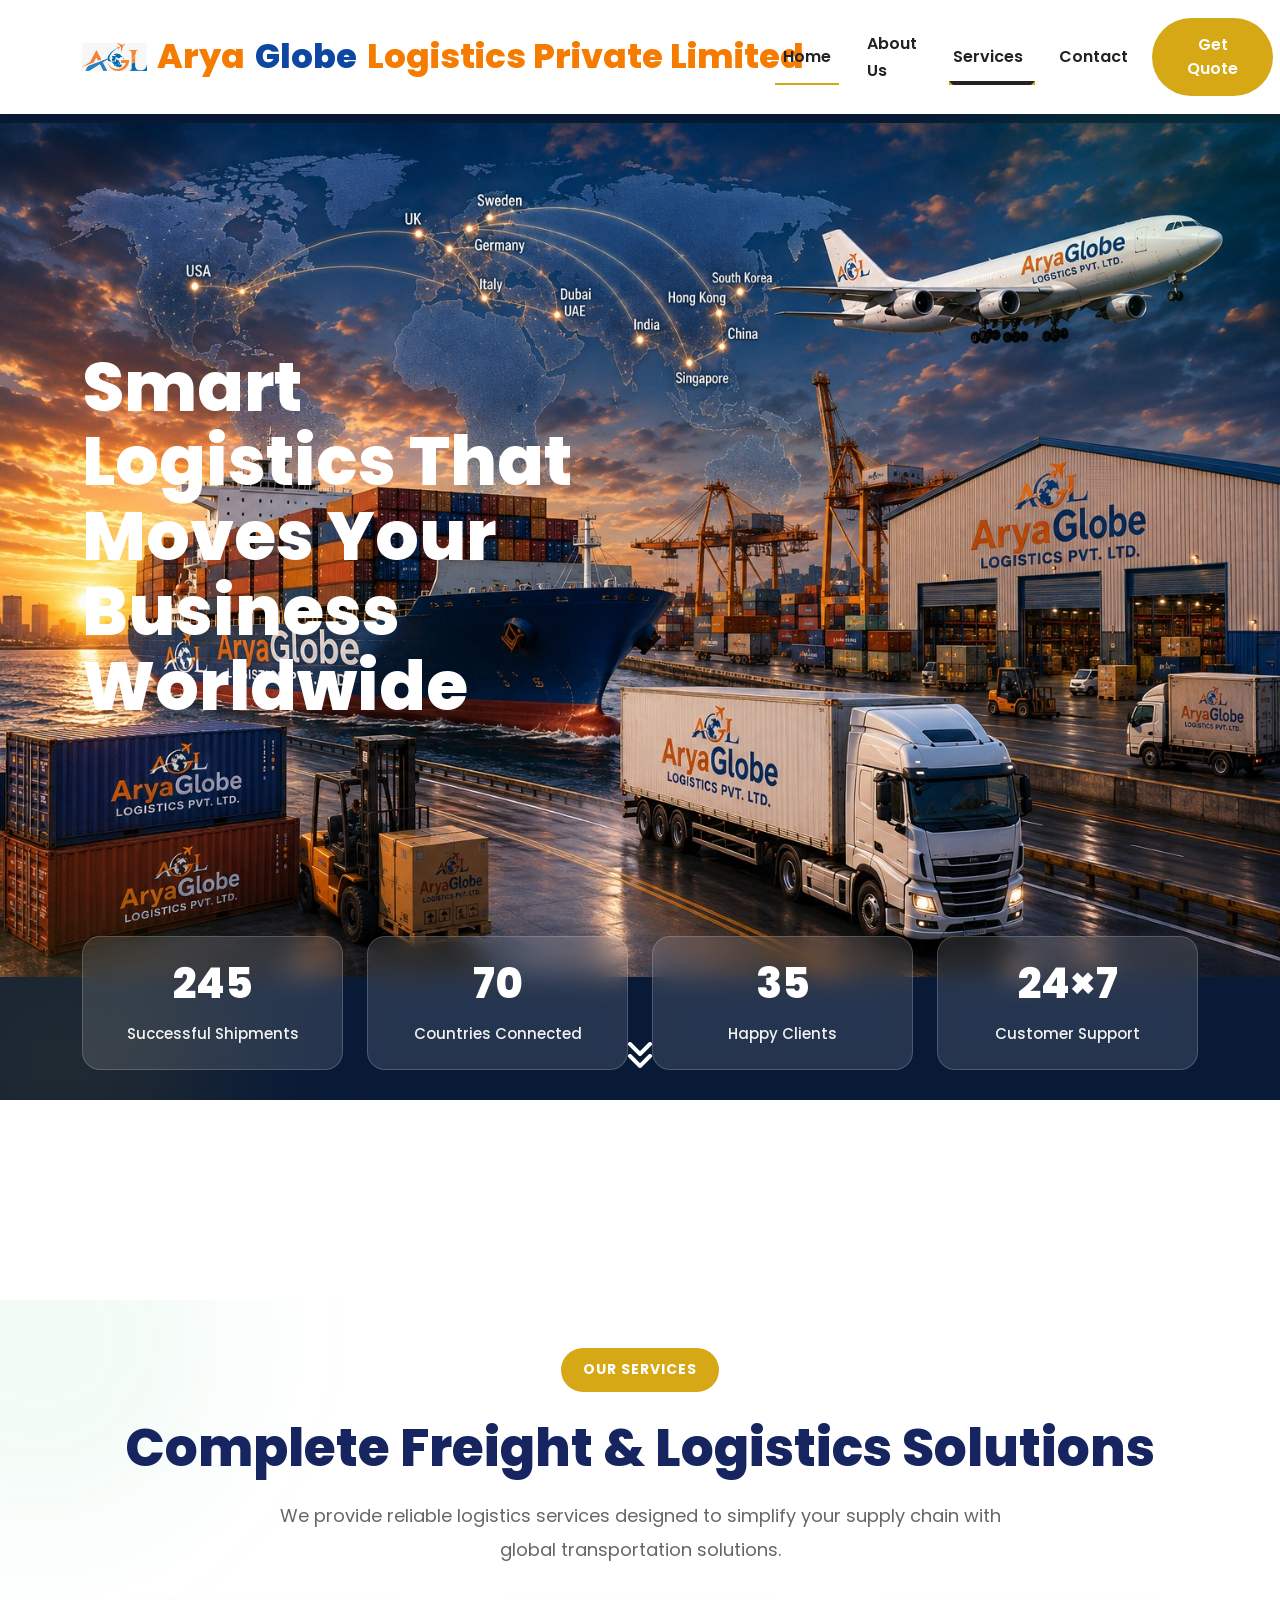
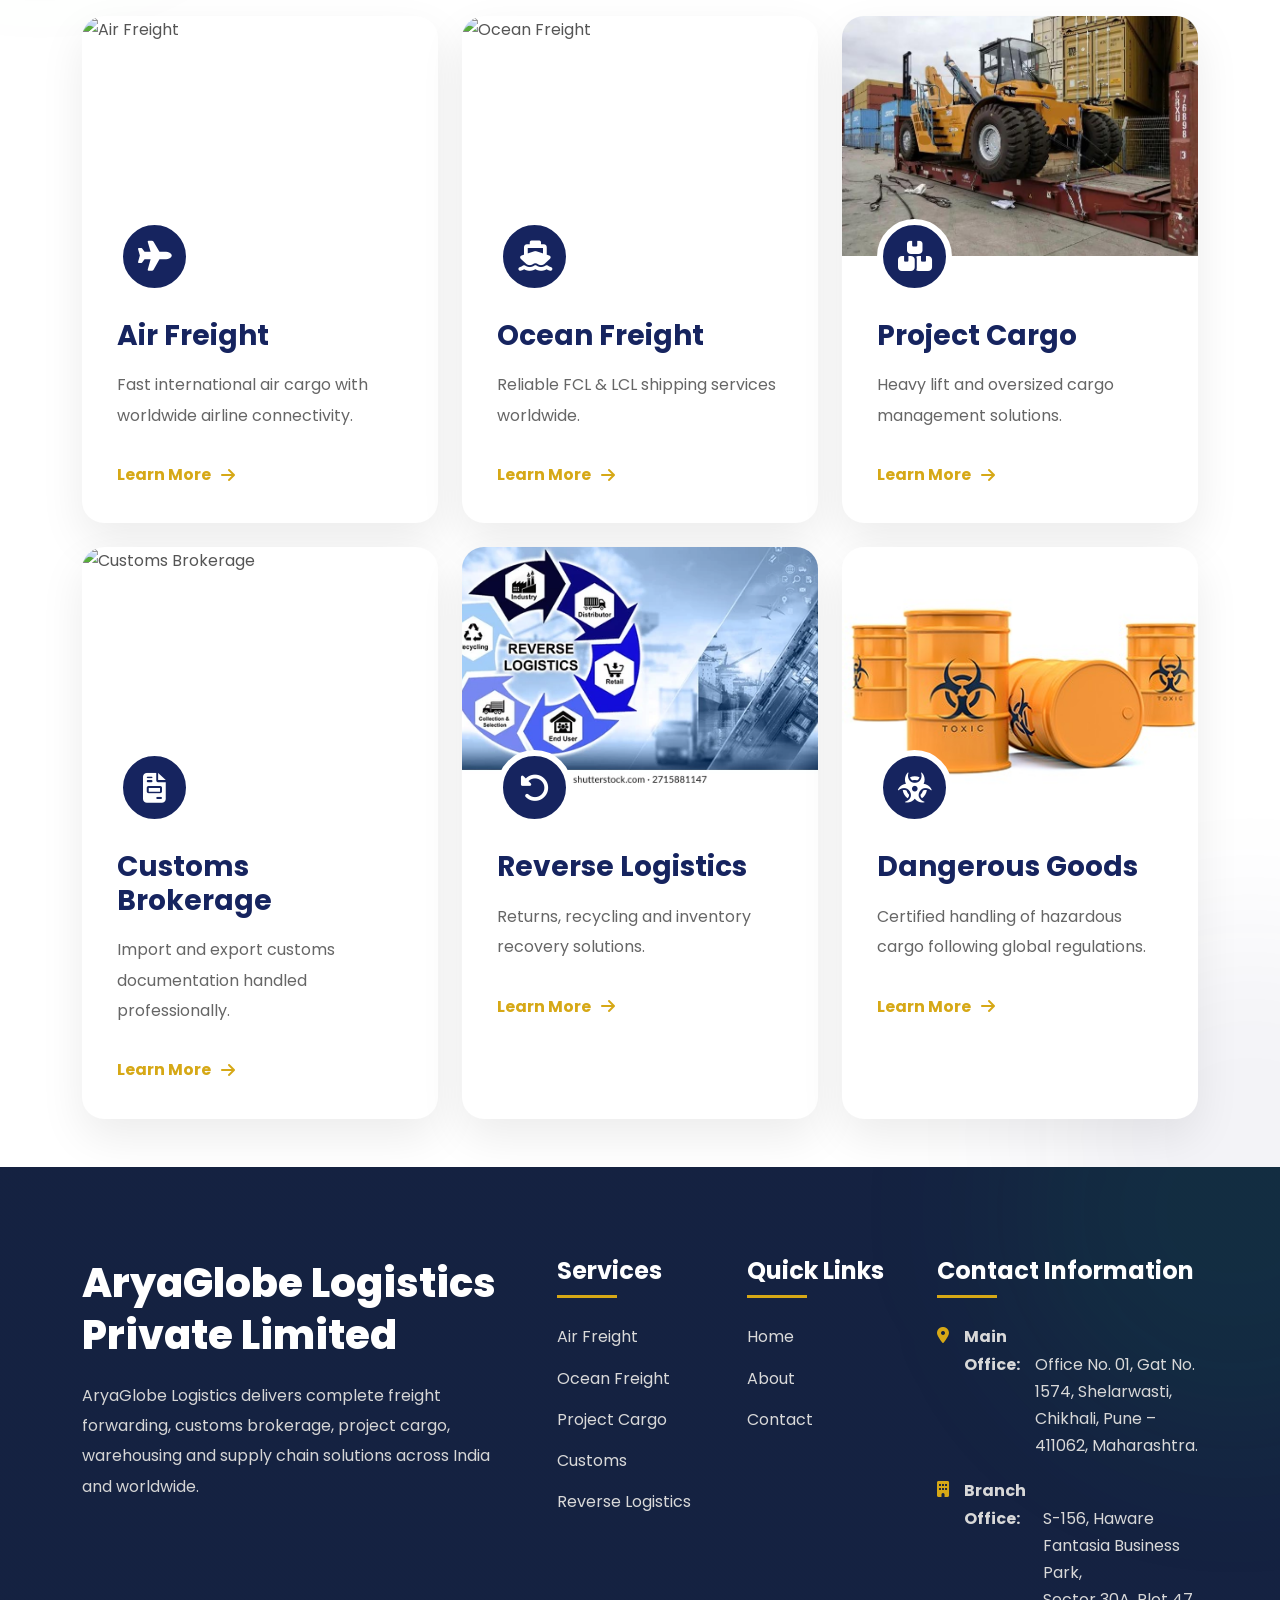
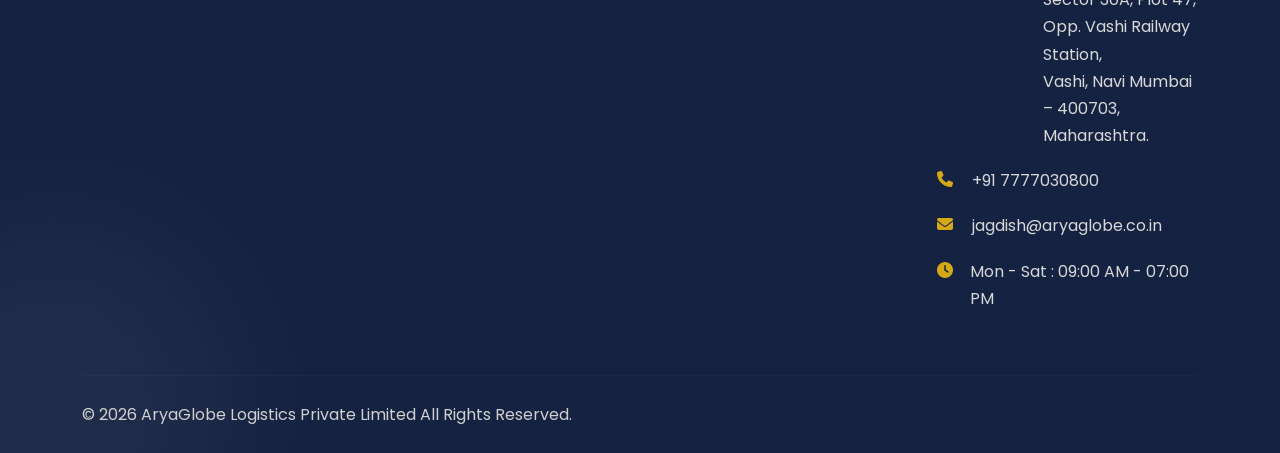
==== commit 3f463269: "new changes" ====
--- a/index.html
+++ b/index.html
@@ -99,7 +99,11 @@
 
     <div class="container">
 
-        <a class="navbar-brand" href="index.html">
+     <a class="navbar-brand" href="index.html">
+    <img src="images/arya-globe-logo.jpeg"
+         alt="Arya Globe Logistics Logo"
+         class="navbar-logo">
+
     <span class="logo-arya">Arya</span><span class="logo-globe">Globe</span>
     <span class="logo-logistics"> Logistics Private Limited</span>
 </a>
--- a/style.css
+++ b/style.css
@@ -2729,3 +2729,15 @@
 
 }
 
+.navbar-brand {
+    display: flex;
+    align-items: center;
+    gap: 10px;
+}
+
+.navbar-logo {
+    width: 65px;
+    height: 55px;
+    object-fit: contain;
+    display: block;
+}
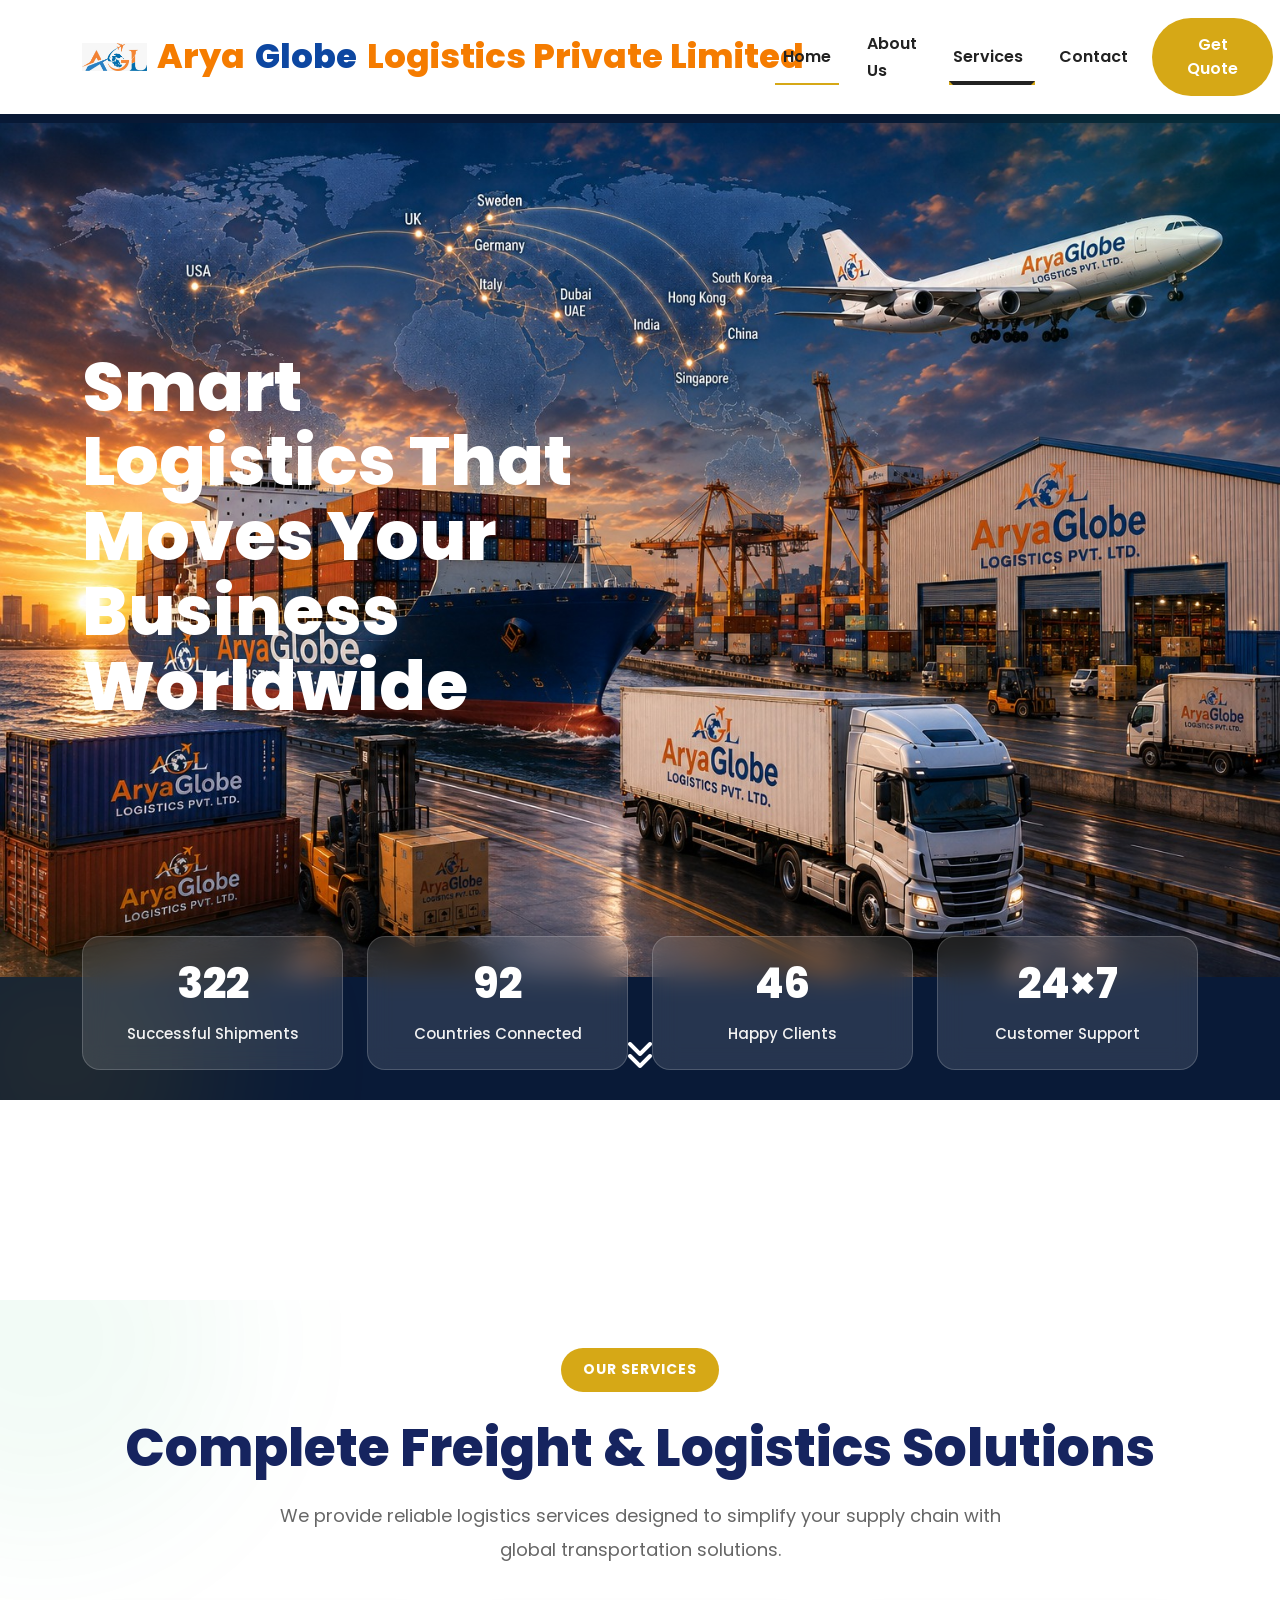
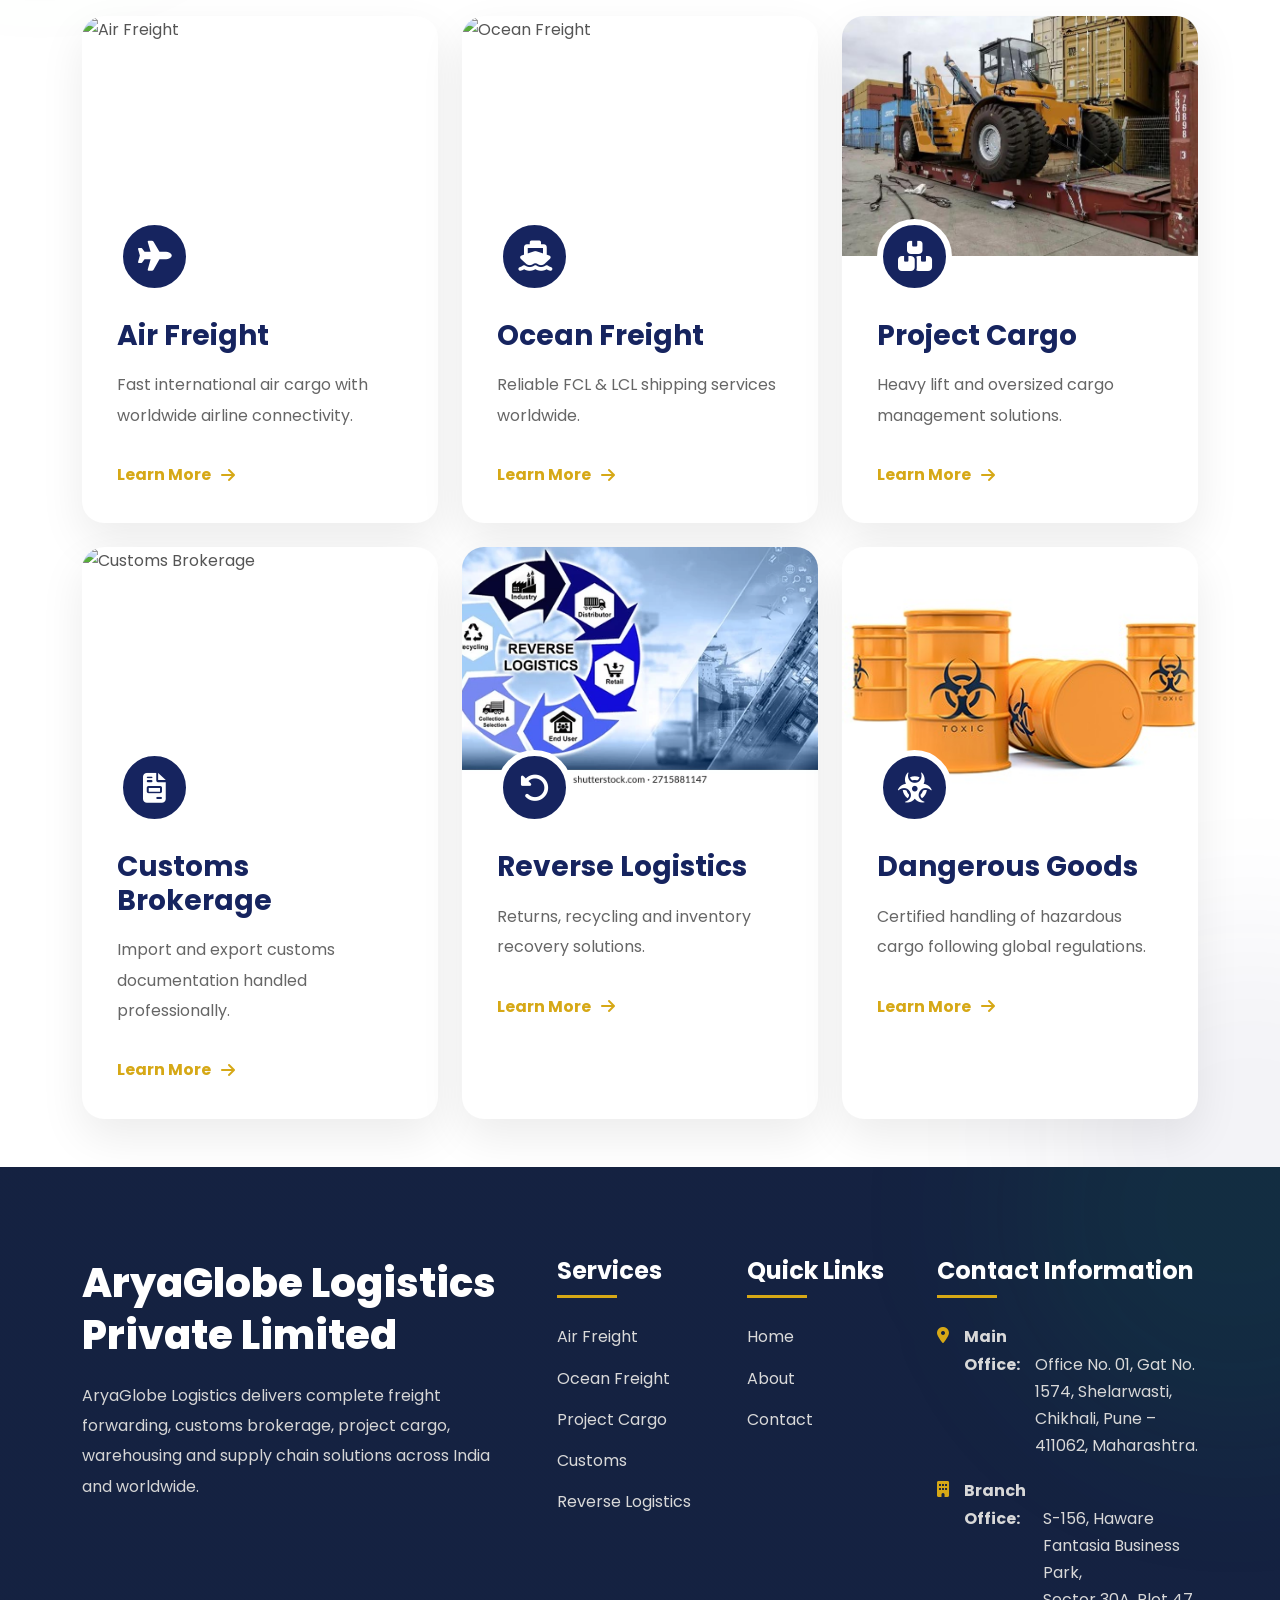
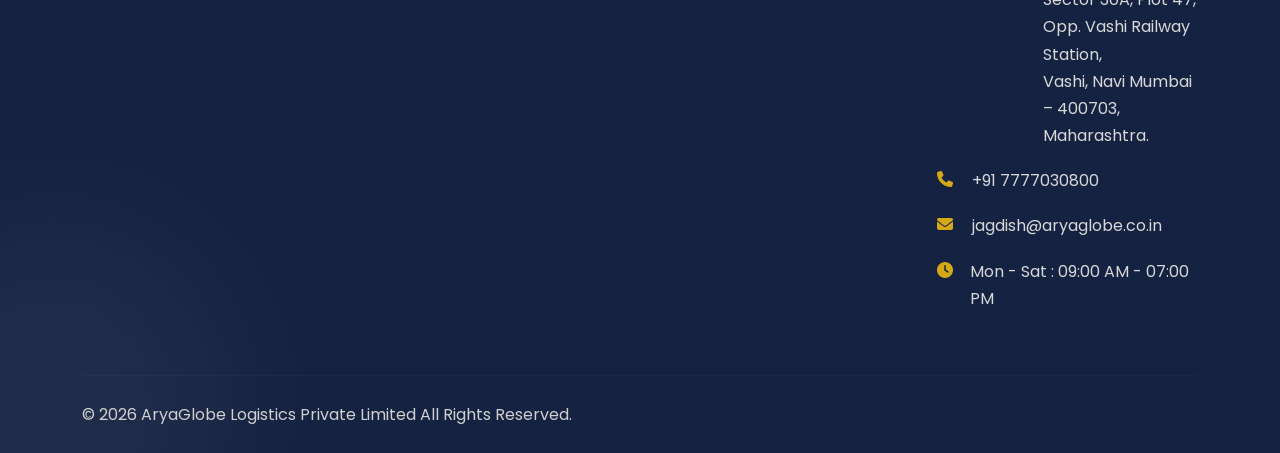
==== commit fa6c0cad: "New changes Deployed" ====
--- a/index.html
+++ b/index.html
@@ -1494,6 +1494,8 @@
 
 <script src="https://unpkg.com/aos@2.3.4/dist/aos.js"></script>
 
+<script src="https://cdn.jsdelivr.net/npm/@emailjs/browser@4/dist/email.min.js"></script>
+
 <script src="js/main.js"></script>
 
 </body>
--- a/style.css
+++ b/style.css
@@ -2741,3 +2741,84 @@
     object-fit: contain;
     display: block;
 }
+/* ==========================================
+   MOBILE NAVBAR - TEXT COLOR FIX
+========================================== */
+/* ==========================================
+   MOBILE NAVBAR - WHITE TEXT
+========================================== */
+
+@media (max-width: 991.98px) {
+
+    .navbar-nav .nav-link,
+    .navbar-nav .nav-link:visited,
+    .navbar-nav .nav-link:focus,
+    .navbar-nav .nav-link.active {
+        color: #ffffff !important;
+    }
+
+    .navbar-nav .nav-link:hover {
+        color: #ffffff !important;
+    }
+
+    /* Services dropdown */
+    .navbar-nav .dropdown-menu {
+        background: #2b076e !important;
+        border: none !important;
+    }
+
+    .navbar-nav .dropdown-menu .dropdown-item,
+    .navbar-nav .dropdown-menu .dropdown-item:hover,
+    .navbar-nav .dropdown-menu .dropdown-item:focus {
+        color: #ffffff !important;
+    }
+
+    /* Get Quote button */
+    .navbar-nav .btn-success {
+        color: #ffffff !important;
+    }
+}
+/* Mobile hamburger icon - orange */
+@media (max-width: 991.98px) {
+    .navbar-toggler {
+        color: #f57c00 !important;
+        background: transparent !important;
+        border: none !important;
+    }
+
+    .navbar-toggler i {
+        color: #f57c00 !important;
+    }
+}
+
+/* ==========================================
+   MOBILE HAMBURGER - ORANGE
+========================================== */
+
+@media (max-width: 991.98px) {
+
+    .navbar-toggler {
+        border: none !important;
+        box-shadow: none !important;
+    }
+
+    .navbar-toggler-icon {
+        background-image: none !important;
+        width: 28px !important;
+        height: 20px !important;
+        display: inline-block;
+        position: relative;
+        border-top: 3px solid #f57c00;
+        border-bottom: 3px solid #f57c00;
+    }
+
+    .navbar-toggler-icon::after {
+        content: "";
+        position: absolute;
+        left: 0;
+        right: 0;
+        top: 6px;
+        height: 3px;
+        background-color: #f57c00;
+    }
+}
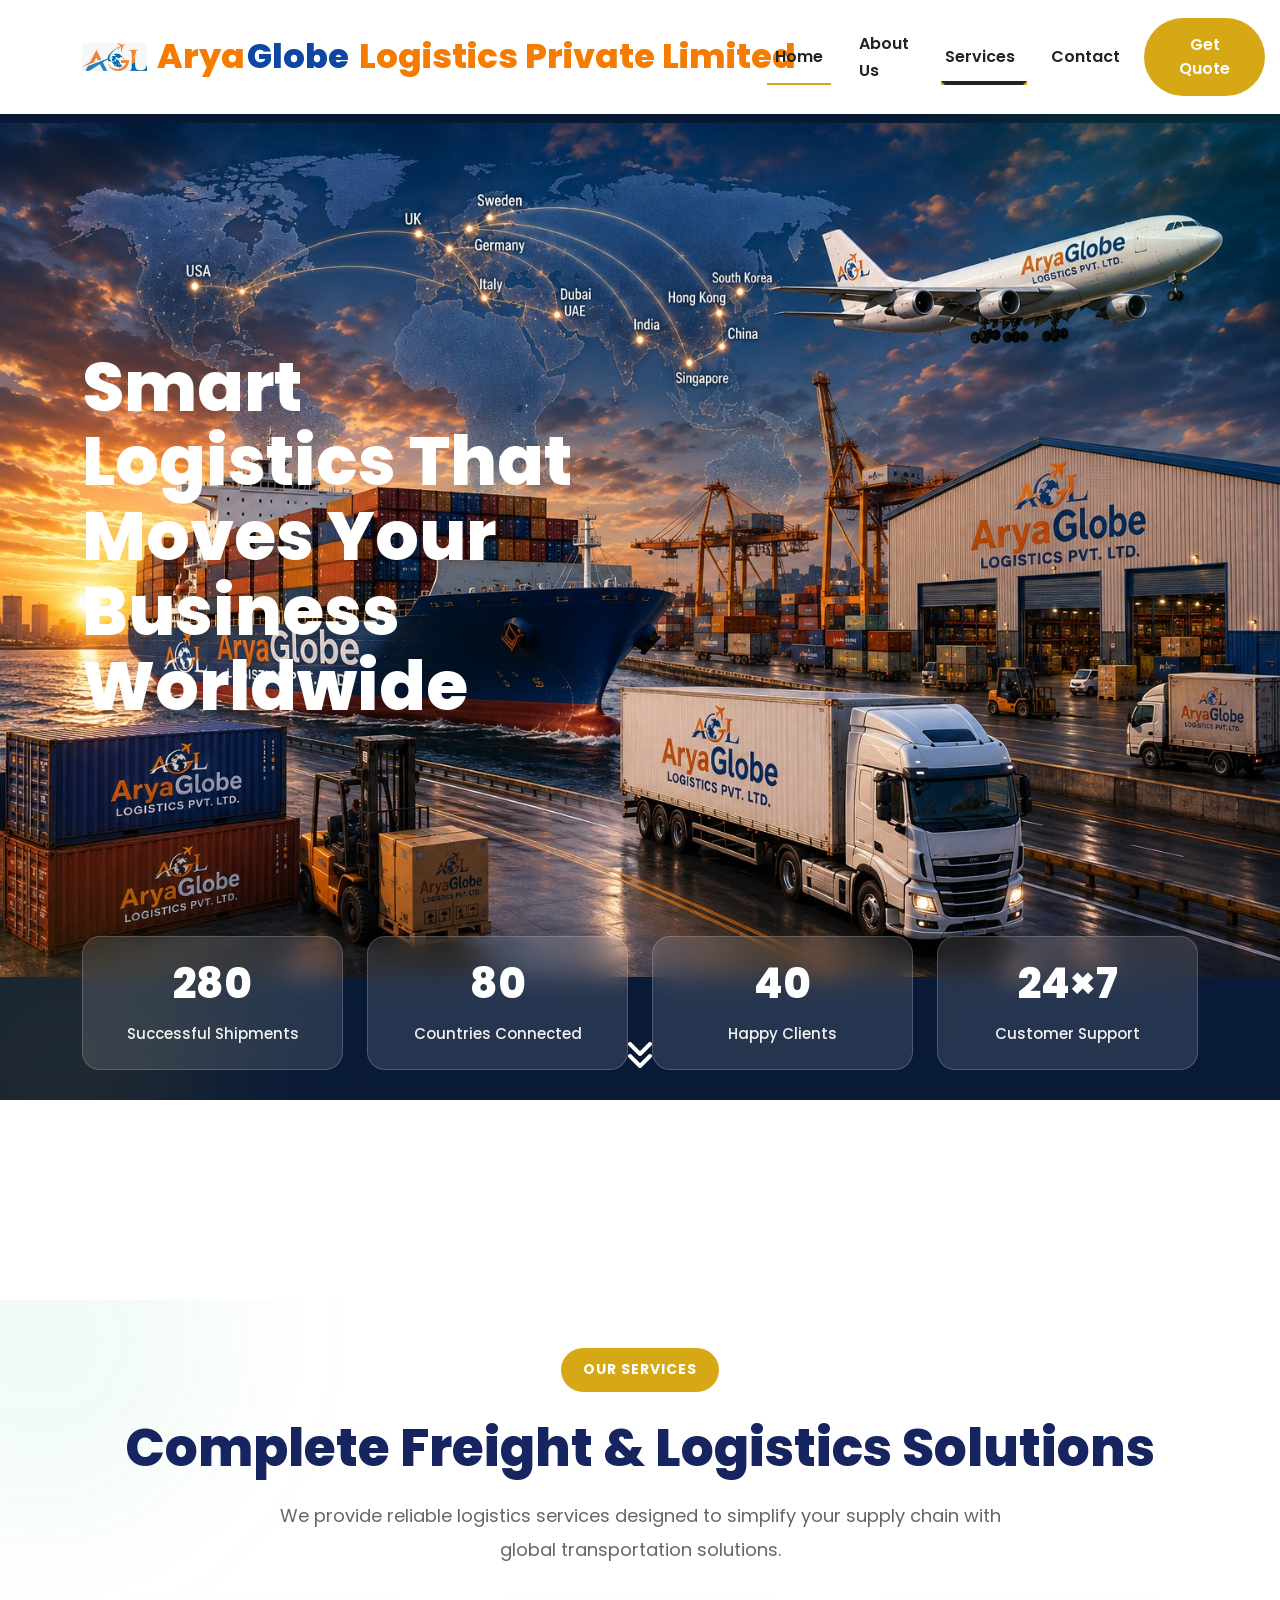
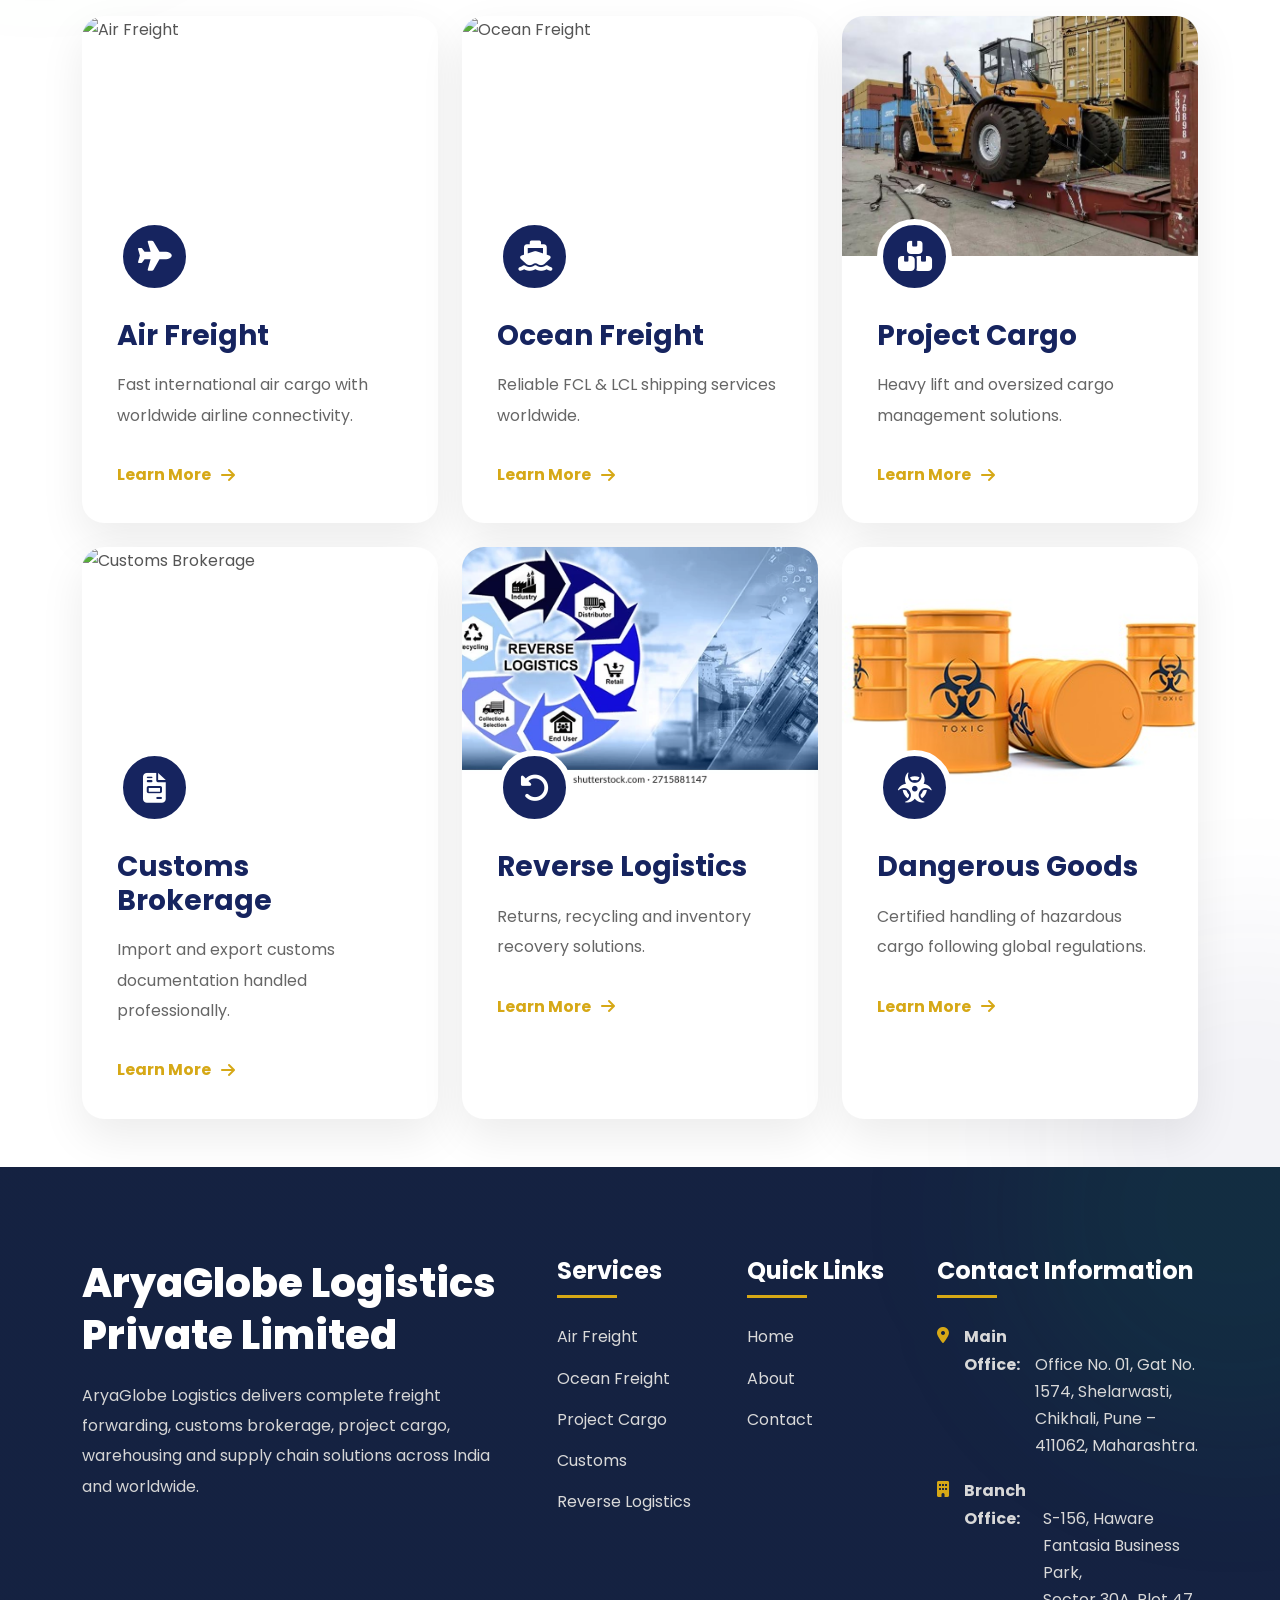
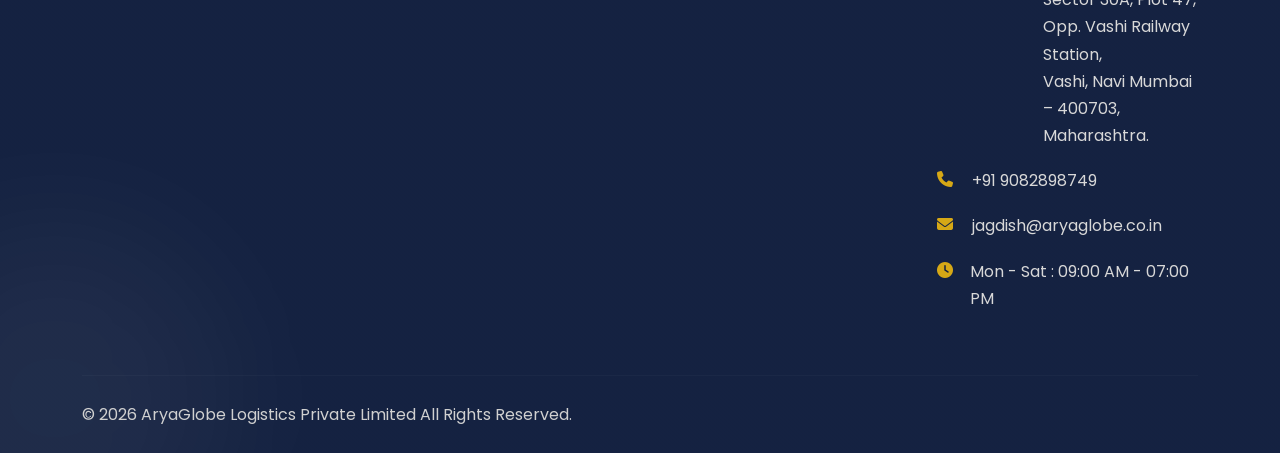
==== commit 32f9e7fb: "new Changes17oct" ====
--- a/index.html
+++ b/index.html
@@ -99,14 +99,31 @@
 
     <div class="container">
 
-     <a class="navbar-brand" href="index.html">
+     <!-- <a class="navbar-brand" href="index.html">
     <img src="images/arya-globe-logo.jpeg"
          alt="Arya Globe Logistics Logo"
          class="navbar-logo">
 
     <span class="logo-arya">Arya</span><span class="logo-globe">Globe</span>
     <span class="logo-logistics"> Logistics Private Limited</span>
+</a> -->
+
+<!-- <a class="navbar-brand" href="index.html">
+    <img src="images/arya-globe-logo.jpeg"
+         alt="Arya Globe Logistics Logo"
+         class="navbar-logo"><span class="logo-arya">Arya</span><span class="logo-globe">Globe</span><span class="logo-logistics"> Logistics Private Limited</span>
+</a> -->
+
+<a class="navbar-brand" href="index.html">
+    <img src="images/arya-globe-logo.jpeg"
+         alt="Arya Globe Logistics Logo"
+         class="navbar-logo">
+    <span class="logo-arya">Arya</span>
+    <span class="logo-globe"> Globe</span>
+    <span class="logo-logistics"> Logistics Private Limited</span>
 </a>
+
+
 
         <button class="navbar-toggler"
 
@@ -1420,7 +1437,7 @@
 
                     <p>
                         <i class="fa-solid fa-phone"></i>
-                        +91 7777030800
+                        +91 9082898749
                     </p>
 
                     <p>
--- a/style.css
+++ b/style.css
@@ -315,6 +315,32 @@
 .logo-logistics{
     color:#f57c00;
 }
+
+.logo-arya,
+.logo-globe {
+    margin: 0;
+    padding: 0;
+    letter-spacing: 0;
+}
+
+.logo-logistics {
+    margin-left: 0;
+}
+
+.navbar-brand .logo-arya,
+.navbar-brand .logo-globe {
+    margin: 0 !important;
+    padding: 0 !important;
+    letter-spacing: 0 !important;
+}
+
+
+.navbar-brand .logo-arya + .logo-globe {
+    margin-left: -8px !important;
+    padding-left: 0 !important;
+}
+
+
 
 .navbar-toggler{
 
